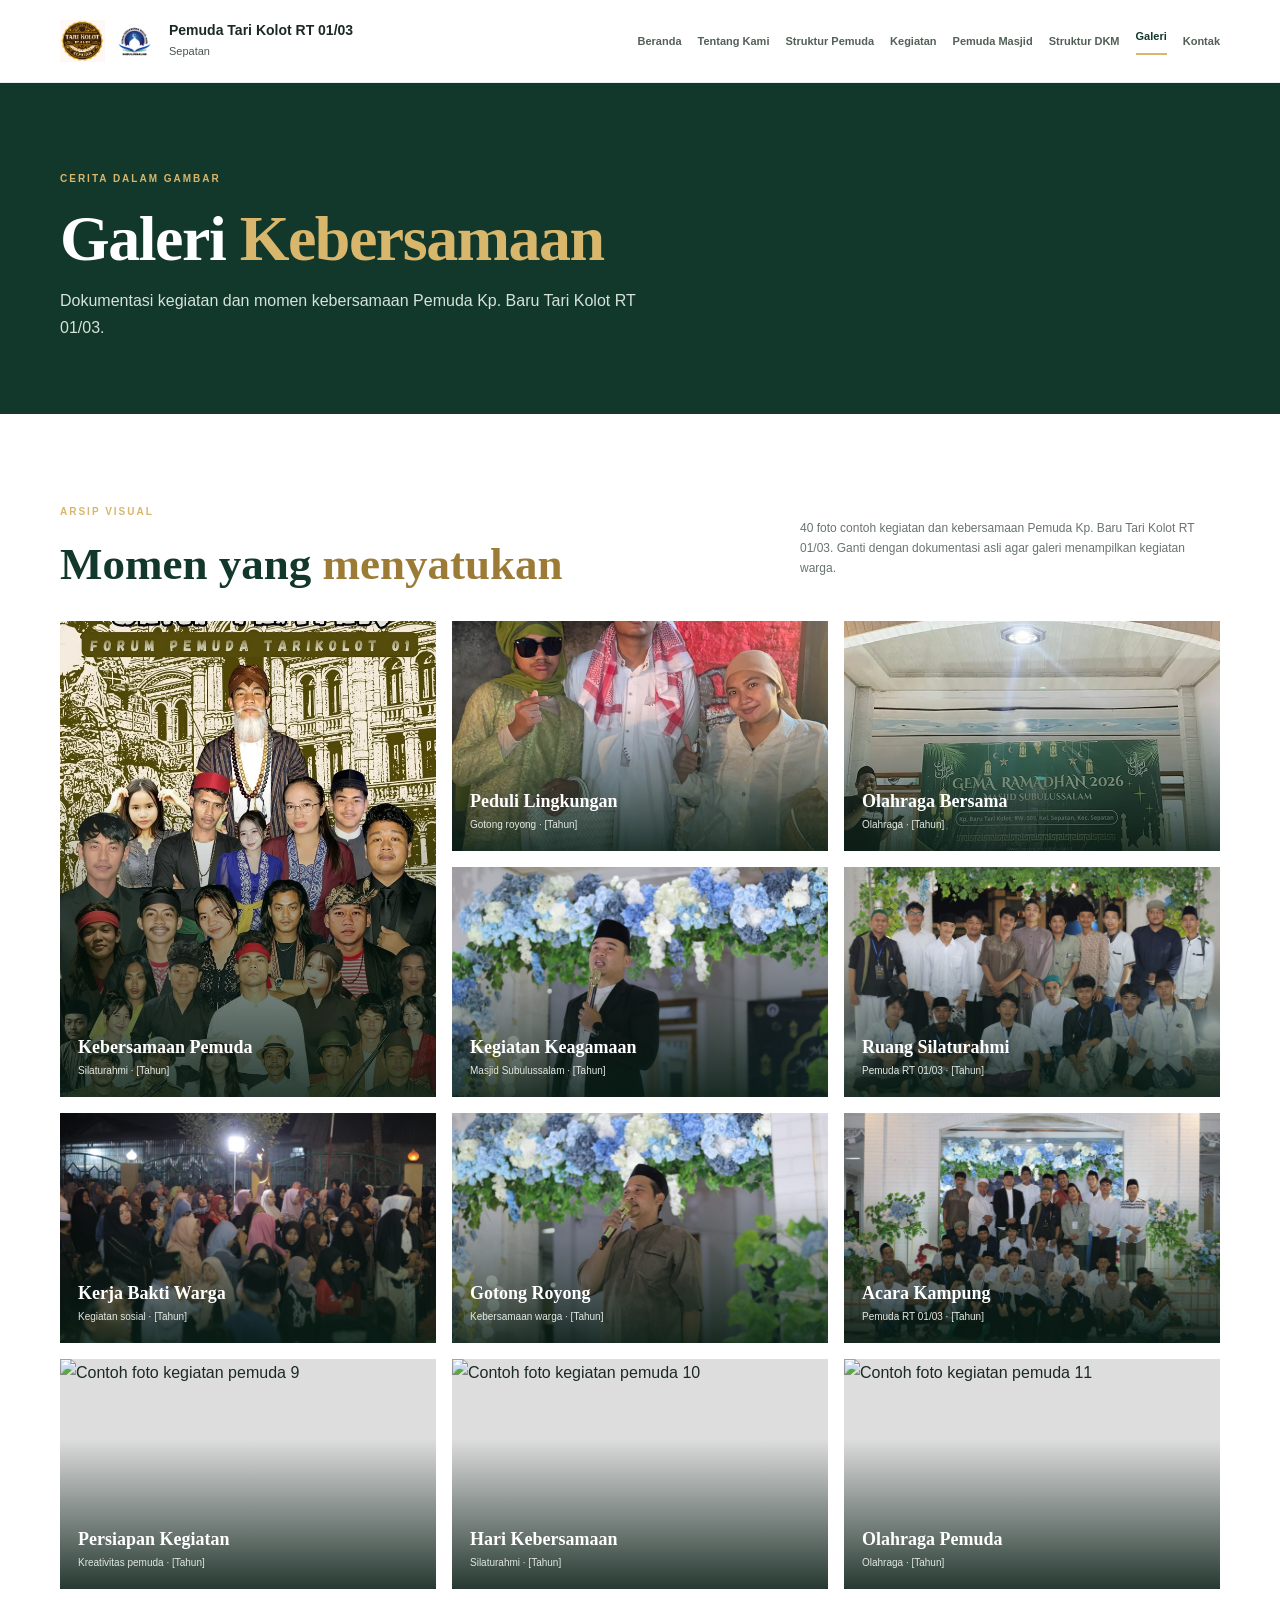
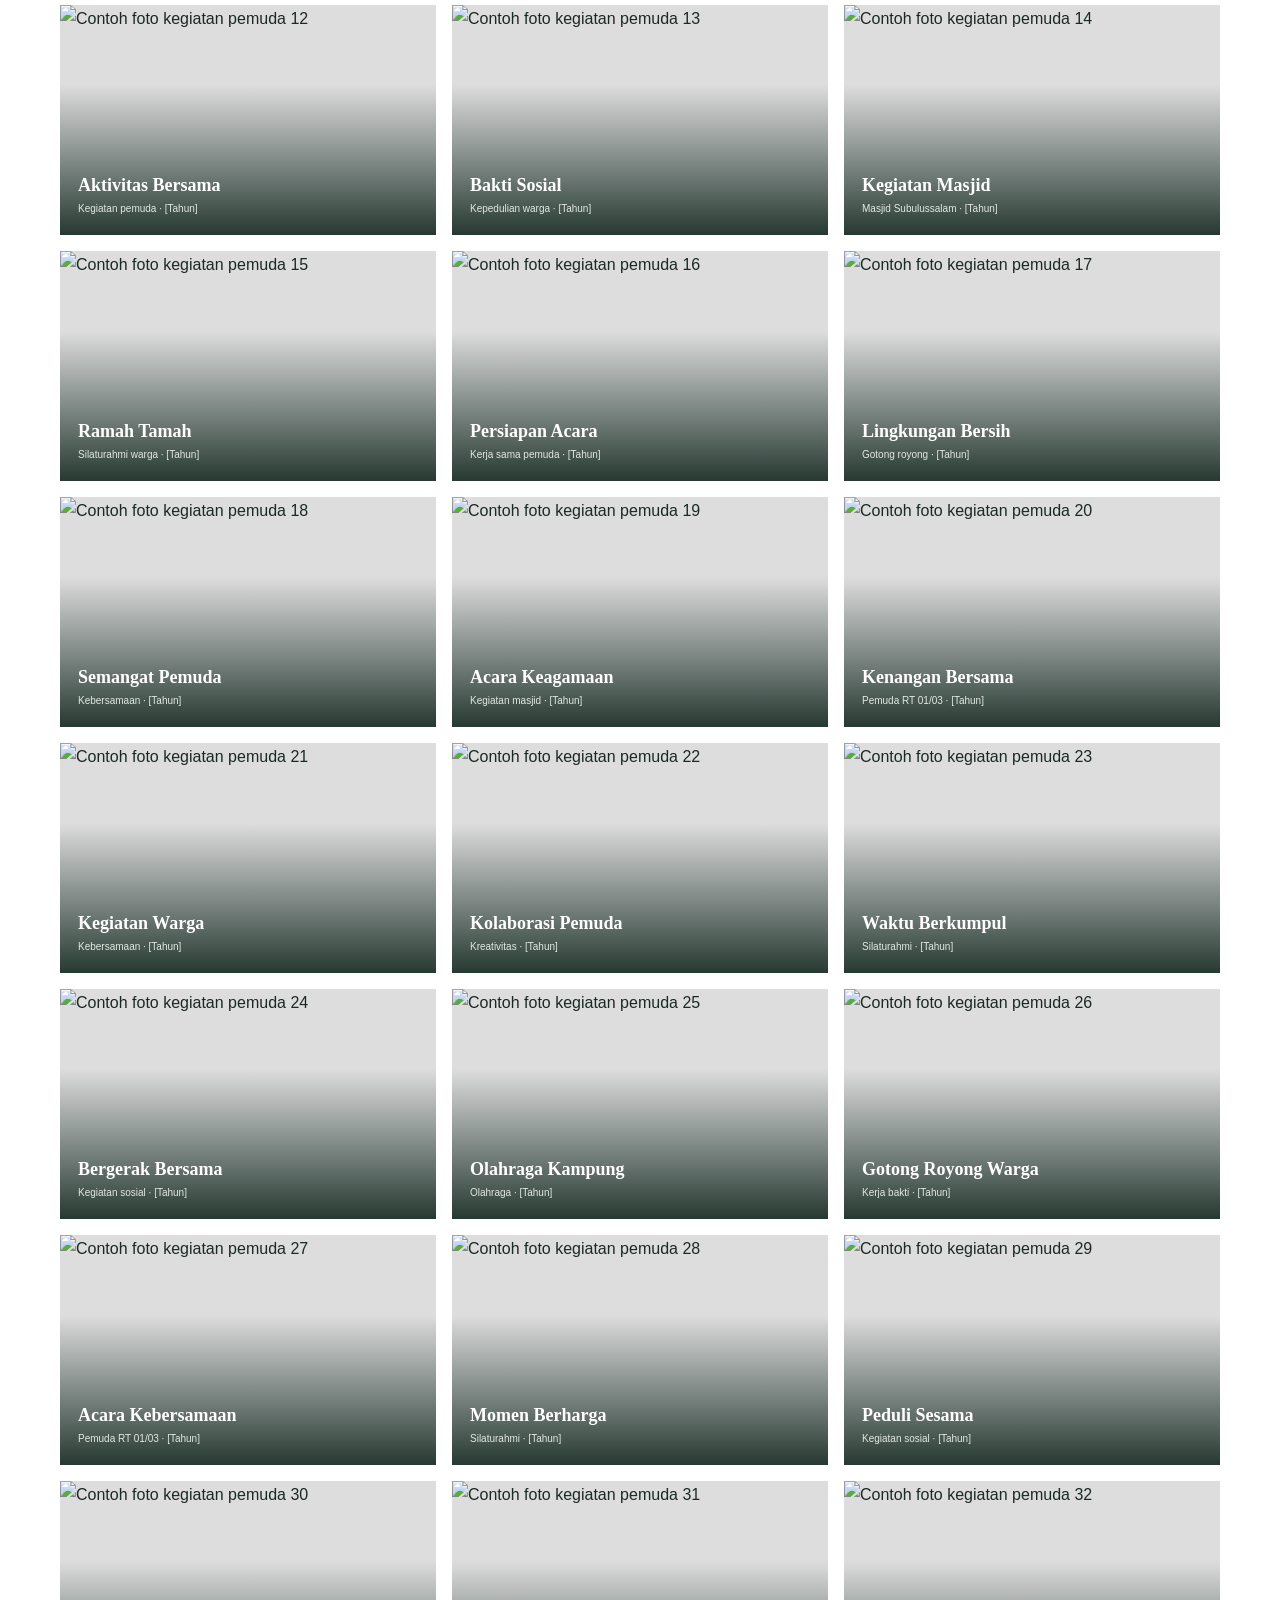
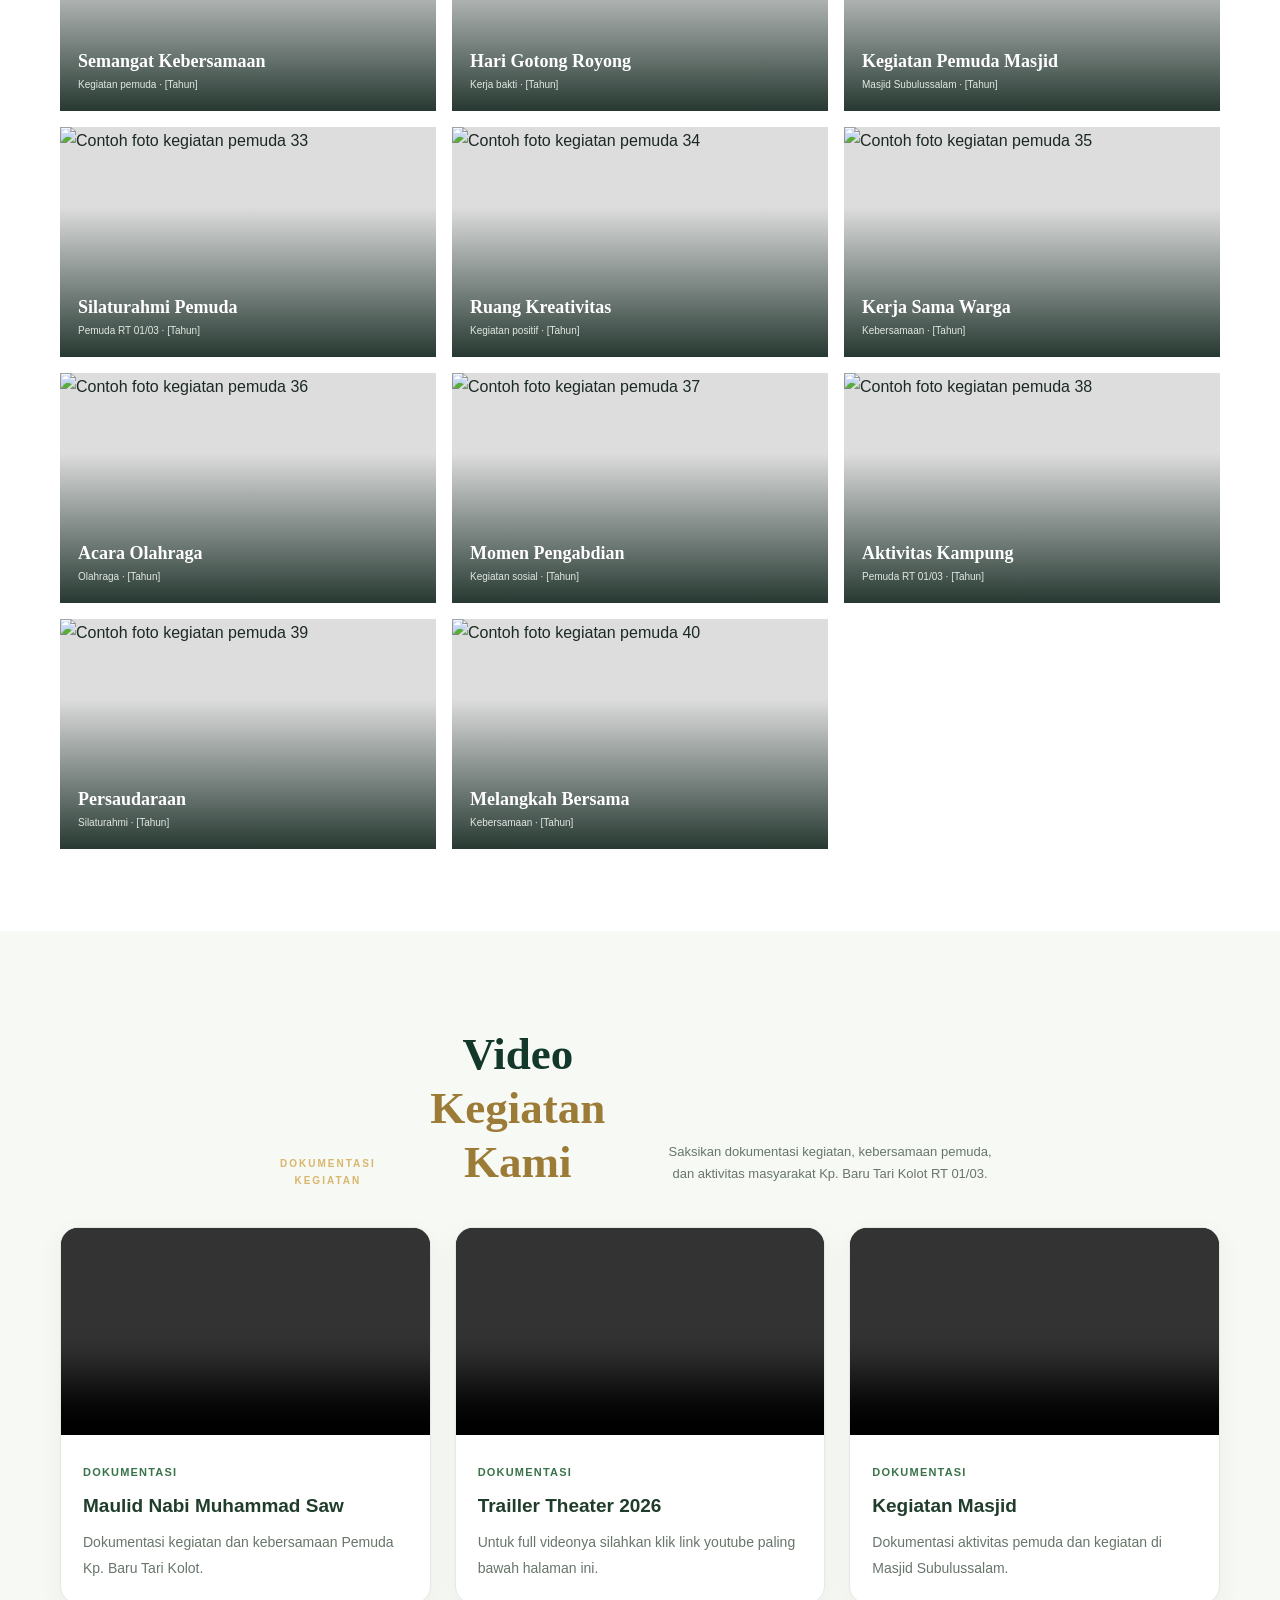
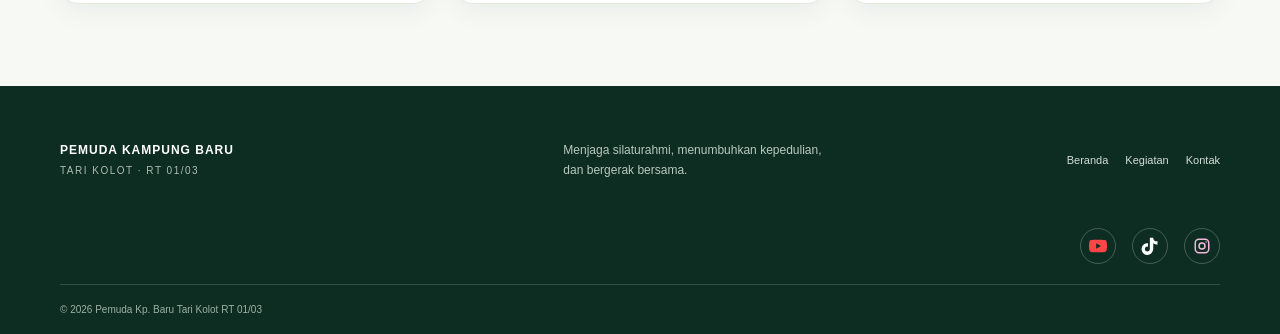
==== galeri.html @ 48e18ba2 "first commit" ====
<!DOCTYPE html>
<html lang="id">
<head>
  <meta charset="UTF-8">
  <meta name="viewport" content="width=device-width, initial-scale=1.0">
  <title>Galeri | Pemuda Kp. Baru Tari Kolot</title>
  <link rel="stylesheet" href="style.css">
  <script src="script.js" defer></script>
</head>
<body>
<header class="site-header"><div class="container nav-wrap">
  

<a href="index.html" class="logo">
    <div class="logo-images">
        <img src="images/logo-pemuda.png"
             alt="Logo Pemuda">

        <img src="images/logo-dkm.png"
             alt="Logo DKM Masjid Subulussalam">
    </div>

    <span class="logo-text">
        <strong>Pemuda Tari Kolot RT 01/03</strong>
        <small>Sepatan</small>
    </span>
</a>


  <button class="menu-toggle" aria-label="Buka menu">☰</button>
  <nav class="main-nav">
    <a href="index.html">Beranda</a><a href="tentang.html">Tentang Kami</a>
    <a href="struktur-pemuda.html">Struktur Pemuda</a><a href="kegiatan.html">Kegiatan</a>
    <a href="pemuda-masjid.html">Pemuda Masjid</a><a href="struktur-dkm.html">Struktur DKM</a>
    <a class="active" href="galeri.html">Galeri</a><a href="kontak.html">Kontak</a>
  </nav>
</div></header>

<main>
  <section class="page-hero"><div class="container">
    <span class="eyebrow">CERITA DALAM GAMBAR</span>
    <h1>Galeri <em>Kebersamaan</em></h1>
    <p>Dokumentasi kegiatan dan momen kebersamaan Pemuda Kp. Baru Tari Kolot RT 01/03.</p>
  </div></section>

  <section class="section">
    <div class="container gallery-intro">
      <div><span class="section-tag">ARSIP VISUAL</span><h2>Momen yang <em>menyatukan</em></h2></div>
      <p>40 foto contoh kegiatan dan kebersamaan Pemuda Kp. Baru Tari Kolot RT 01/03. Ganti dengan dokumentasi asli agar galeri menampilkan kegiatan warga.</p>
    </div>

    <div class="container gallery-grid">
      <figure class="gallery-item tall"><img src="images/kegiatan1.jpeg" alt="Contoh foto kebersamaan pemuda 1" loading="lazy"><figcaption><b>Kebersamaan Pemuda</b><span>Silaturahmi · [Tahun]</span></figcaption></figure>
      <figure class="gallery-item"><img src="images/kegiatan2.jpeg" alt="Contoh foto kegiatan pemuda 2" loading="lazy"><figcaption><b>Peduli Lingkungan</b><span>Gotong royong · [Tahun]</span></figcaption></figure>
      <figure class="gallery-item"><img src="images/kegiatan3.jpeg" alt="Contoh foto kegiatan pemuda 3" loading="lazy"><figcaption><b>Olahraga Bersama</b><span>Olahraga · [Tahun]</span></figcaption></figure>
      <figure class="gallery-item"><img src="images/kegiatan4.jpeg" alt="Contoh foto kegiatan pemuda 4" loading="lazy"><figcaption><b>Kegiatan Keagamaan</b><span>Masjid Subulussalam · [Tahun]</span></figcaption></figure>
      <figure class="gallery-item"><img src="images/kegiatan5.jpeg" alt="Contoh foto kegiatan pemuda 5" loading="lazy"><figcaption><b>Ruang Silaturahmi</b><span>Pemuda RT 01/03 · [Tahun]</span></figcaption></figure>
      <figure class="gallery-item"><img src="images/kegiatan6.jpeg" alt="Contoh foto kegiatan pemuda 6" loading="lazy"><figcaption><b>Kerja Bakti Warga</b><span>Kegiatan sosial · [Tahun]</span></figcaption></figure>
      <figure class="gallery-item"><img src="images/kegiatan7.jpeg" alt="Contoh foto kegiatan pemuda 7" loading="lazy"><figcaption><b>Gotong Royong</b><span>Kebersamaan warga · [Tahun]</span></figcaption></figure>
      <figure class="gallery-item"><img src="images/kegiatan8.jpeg" alt="Contoh foto kegiatan pemuda 8" loading="lazy"><figcaption><b>Acara Kampung</b><span>Pemuda RT 01/03 · [Tahun]</span></figcaption></figure>
      <figure class="gallery-item"><img src="images/kegiatan9.jpeg" alt="Contoh foto kegiatan pemuda 9" loading="lazy"><figcaption><b>Persiapan Kegiatan</b><span>Kreativitas pemuda · [Tahun]</span></figcaption></figure>
      <figure class="gallery-item"><img src="images/kegiatan10.jpeg" alt="Contoh foto kegiatan pemuda 10" loading="lazy"><figcaption><b>Hari Kebersamaan</b><span>Silaturahmi · [Tahun]</span></figcaption></figure>
      <figure class="gallery-item"><img src="images/kegiatan11.jpeg" alt="Contoh foto kegiatan pemuda 11" loading="lazy"><figcaption><b>Olahraga Pemuda</b><span>Olahraga · [Tahun]</span></figcaption></figure>
      <figure class="gallery-item"><img src="images/kegiatan12.jpeg" alt="Contoh foto kegiatan pemuda 12" loading="lazy"><figcaption><b>Aktivitas Bersama</b><span>Kegiatan pemuda · [Tahun]</span></figcaption></figure>
      <figure class="gallery-item"><img src="images/kegiatan13.jpeg" alt="Contoh foto kegiatan pemuda 13" loading="lazy"><figcaption><b>Bakti Sosial</b><span>Kepedulian warga · [Tahun]</span></figcaption></figure>
      <figure class="gallery-item"><img src="images/kegiatan14.jpeg" alt="Contoh foto kegiatan pemuda 14" loading="lazy"><figcaption><b>Kegiatan Masjid</b><span>Masjid Subulussalam · [Tahun]</span></figcaption></figure>
      <figure class="gallery-item"><img src="images/kegiatan15.jpeg" alt="Contoh foto kegiatan pemuda 15" loading="lazy"><figcaption><b>Ramah Tamah</b><span>Silaturahmi warga · [Tahun]</span></figcaption></figure>
      <figure class="gallery-item"><img src="images/kegiatan16.jpeg" alt="Contoh foto kegiatan pemuda 16" loading="lazy"><figcaption><b>Persiapan Acara</b><span>Kerja sama pemuda · [Tahun]</span></figcaption></figure>
      <figure class="gallery-item"><img src="images/kegiatan17.jpeg" alt="Contoh foto kegiatan pemuda 17" loading="lazy"><figcaption><b>Lingkungan Bersih</b><span>Gotong royong · [Tahun]</span></figcaption></figure>
      <figure class="gallery-item"><img src="images/kegiatan18.jpeg" alt="Contoh foto kegiatan pemuda 18" loading="lazy"><figcaption><b>Semangat Pemuda</b><span>Kebersamaan · [Tahun]</span></figcaption></figure>
      <figure class="gallery-item"><img src="images/kegiatan19.jpeg" alt="Contoh foto kegiatan pemuda 19" loading="lazy"><figcaption><b>Acara Keagamaan</b><span>Kegiatan masjid · [Tahun]</span></figcaption></figure>
      <figure class="gallery-item"><img src="images/kegiatan20.jpeg" alt="Contoh foto kegiatan pemuda 20" loading="lazy"><figcaption><b>Kenangan Bersama</b><span>Pemuda RT 01/03 · [Tahun]</span></figcaption></figure>
      <figure class="gallery-item"><img src="images/kegiatan21.jpeg" alt="Contoh foto kegiatan pemuda 21" loading="lazy"><figcaption><b>Kegiatan Warga</b><span>Kebersamaan · [Tahun]</span></figcaption></figure>
      <figure class="gallery-item"><img src="images/kegiatan22.jpeg" alt="Contoh foto kegiatan pemuda 22" loading="lazy"><figcaption><b>Kolaborasi Pemuda</b><span>Kreativitas · [Tahun]</span></figcaption></figure>
      <figure class="gallery-item"><img src="images/kegiatan23.jpeg" alt="Contoh foto kegiatan pemuda 23" loading="lazy"><figcaption><b>Waktu Berkumpul</b><span>Silaturahmi · [Tahun]</span></figcaption></figure>
      <figure class="gallery-item"><img src="images/kegiatan24.jpeg" alt="Contoh foto kegiatan pemuda 24" loading="lazy"><figcaption><b>Bergerak Bersama</b><span>Kegiatan sosial · [Tahun]</span></figcaption></figure>
      <figure class="gallery-item"><img src="images/kegiatan25.jpeg" alt="Contoh foto kegiatan pemuda 25" loading="lazy"><figcaption><b>Olahraga Kampung</b><span>Olahraga · [Tahun]</span></figcaption></figure>
      <figure class="gallery-item"><img src="images/kegiatan26.jpeg" alt="Contoh foto kegiatan pemuda 26" loading="lazy"><figcaption><b>Gotong Royong Warga</b><span>Kerja bakti · [Tahun]</span></figcaption></figure>
      <figure class="gallery-item"><img src="images/kegiatan27.jpeg" alt="Contoh foto kegiatan pemuda 27" loading="lazy"><figcaption><b>Acara Kebersamaan</b><span>Pemuda RT 01/03 · [Tahun]</span></figcaption></figure>
      <figure class="gallery-item"><img src="images/kegiatan28.jpeg" alt="Contoh foto kegiatan pemuda 28" loading="lazy"><figcaption><b>Momen Berharga</b><span>Silaturahmi · [Tahun]</span></figcaption></figure>
      <figure class="gallery-item"><img src="images/kegiatan29.jpeg" alt="Contoh foto kegiatan pemuda 29" loading="lazy"><figcaption><b>Peduli Sesama</b><span>Kegiatan sosial · [Tahun]</span></figcaption></figure>
      <figure class="gallery-item"><img src="images/kegiatan30.jpeg" alt="Contoh foto kegiatan pemuda 30" loading="lazy"><figcaption><b>Semangat Kebersamaan</b><span>Kegiatan pemuda · [Tahun]</span></figcaption></figure>
      <figure class="gallery-item"><img src="images/kegiatan31.jpeg" alt="Contoh foto kegiatan pemuda 31" loading="lazy"><figcaption><b>Hari Gotong Royong</b><span>Kerja bakti · [Tahun]</span></figcaption></figure>
      <figure class="gallery-item"><img src="images/kegiatan32.jpeg" alt="Contoh foto kegiatan pemuda 32" loading="lazy"><figcaption><b>Kegiatan Pemuda Masjid</b><span>Masjid Subulussalam · [Tahun]</span></figcaption></figure>
      <figure class="gallery-item"><img src="images/kegiatan33.jpeg" alt="Contoh foto kegiatan pemuda 33" loading="lazy"><figcaption><b>Silaturahmi Pemuda</b><span>Pemuda RT 01/03 · [Tahun]</span></figcaption></figure>
      <figure class="gallery-item"><img src="images/kegiatan34.jpeg" alt="Contoh foto kegiatan pemuda 34" loading="lazy"><figcaption><b>Ruang Kreativitas</b><span>Kegiatan positif · [Tahun]</span></figcaption></figure>
      <figure class="gallery-item"><img src="images/kegiatan35.jpeg" alt="Contoh foto kegiatan pemuda 35" loading="lazy"><figcaption><b>Kerja Sama Warga</b><span>Kebersamaan · [Tahun]</span></figcaption></figure>
      <figure class="gallery-item"><img src="images/kegiatan36.jpeg" alt="Contoh foto kegiatan pemuda 36" loading="lazy"><figcaption><b>Acara Olahraga</b><span>Olahraga · [Tahun]</span></figcaption></figure>
      <figure class="gallery-item"><img src="images/kegiatan37.jpeg" alt="Contoh foto kegiatan pemuda 37" loading="lazy"><figcaption><b>Momen Pengabdian</b><span>Kegiatan sosial · [Tahun]</span></figcaption></figure>
      <figure class="gallery-item"><img src="images/kegiatan38.jpeg" alt="Contoh foto kegiatan pemuda 38" loading="lazy"><figcaption><b>Aktivitas Kampung</b><span>Pemuda RT 01/03 · [Tahun]</span></figcaption></figure>
      <figure class="gallery-item"><img src="images/kegiatan39.jpeg" alt="Contoh foto kegiatan pemuda 39" loading="lazy"><figcaption><b>Persaudaraan</b><span>Silaturahmi · [Tahun]</span></figcaption></figure>
      <figure class="gallery-item"><img src="images/kegiatan40.jpeg" alt="Contoh foto kegiatan pemuda 40" loading="lazy"><figcaption><b>Melangkah Bersama</b><span>Kebersamaan · [Tahun]</span></figcaption></figure>
      
    </div>
  </section>
  
<!-- GALERI VIDEO -->
<section class="section video-gallery">
  <div class="container">

    <div class="section-heading">
      <span class="eyebrow">DOKUMENTASI KEGIATAN</span>
      <h2>Video <em>Kegiatan Kami</em></h2>
      <p>
        Saksikan dokumentasi kegiatan, kebersamaan pemuda,
        dan aktivitas masyarakat Kp. Baru Tari Kolot RT 01/03.
      </p>
    </div>

    <div class="video-grid">

      <!-- VIDEO 1 -->
      <article class="video-card">
        <div class="video-frame">
          <video controls preload="metadata" playsinline>
            <source src="videos/kegiatan-1.mp4" type="video/mp4">
            Browser kamu tidak mendukung pemutaran video.
          </video>
        </div>
        <div class="video-info">
          <span class="video-label">DOKUMENTASI</span>
          <h3>Maulid Nabi Muhammad Saw</h3>
          <p>
            Dokumentasi kegiatan dan kebersamaan
            Pemuda Kp. Baru Tari Kolot.
          </p>
        </div>
      </article>

      <!-- VIDEO 2 -->
      <article class="video-card">
        <div class="video-frame">
          <video controls preload="metadata" playsinline>
            <source src="videos/kegiatan-2.mp4" type="video/mp4">
            Browser kamu tidak mendukung pemutaran video.
          </video>
        </div>
        <div class="video-info">
          <span class="video-label">DOKUMENTASI</span>
          <h3>Trailler Theater 2026</h3>
          <p>
           Untuk full videonya silahkan klik link youtube paling bawah halaman ini.
          </p>
        </div>
      </article>

      <!-- VIDEO 3 -->
      <article class="video-card">
        <div class="video-frame">
          <video controls preload="metadata" playsinline>
            <source src="videos/kegiatan-3.mp4" type="video/mp4">
            Browser kamu tidak mendukung pemutaran video.
          </video>
        </div>
        <div class="video-info">
          <span class="video-label">DOKUMENTASI</span>
          <h3>Kegiatan Masjid</h3>
          <p>
            Dokumentasi aktivitas pemuda dan kegiatan
            di Masjid Subulussalam.
          </p>
        </div>
      </article>

    </div>
  </div>
</section>

</main>

<footer class="site-footer"><div class="container footer-main">
  <div class="footer-brand"><b>PEMUDA KAMPUNG BARU</b><small>TARI KOLOT · RT 01/03</small></div>
  <p>Menjaga silaturahmi, menumbuhkan kepedulian, dan bergerak bersama.</p>
  <div class="footer-links"><a href="index.html">Beranda</a><a href="kegiatan.html">Kegiatan</a><a href="kontak.html">Kontak</a></div>
</div><nav class="container footer-social" aria-label="Media sosial">
  <a href="https://www.youtube.com/watch?v=2nIrlugtnVo" aria-label="YouTube" title="YouTube" target="_blank" rel="noopener noreferrer"><svg class="social-icon youtube-icon" viewBox="0 0 24 24" aria-hidden="true"><path d="M23.5 6.2a3 3 0 0 0-2.1-2.1C19.6 3.6 12 3.6 12 3.6s-7.6 0-9.4.5A3 3 0 0 0 .5 6.2 31 31 0 0 0 0 12a31 31 0 0 0 .5 5.8 3 3 0 0 0 2.1 2.1c1.8.5 9.4.5 9.4.5s7.6 0 9.4-.5a3 3 0 0 0 2.1-2.1A31 31 0 0 0 24 12a31 31 0 0 0-.5-5.8ZM9.6 15.6V8.4l6.3 3.6-6.3 3.6Z"/></svg></a>
  <a href="https://www.tiktok.com/@forumpemudatarikolot01?_r=1&amp;_t=ZS-9AVl7coIhM2" aria-label="TikTok" title="TikTok" target="_blank" rel="noopener noreferrer"><svg class="social-icon tiktok-icon" viewBox="0 0 24 24" aria-hidden="true"><path d="M19.6 6.2a5.4 5.4 0 0 1-3.3-4.6V1h-4.5v15.1a3.3 3.3 0 1 1-2.4-3.2V8.3a7.8 7.8 0 1 0 6.9 7.8V8.4a9.8 9.8 0 0 0 5.7 1.8V5.7c-.9 0-1.7-.2-2.4-.5Z"/></svg></a>
  <a href="https://www.instagram.com/forpetalot01?vrfl=MXNyYzRoOGN5czc0dw==" aria-label="Instagram" title="Instagram" target="_blank" rel="noopener noreferrer"><svg class="social-icon instagram-icon" viewBox="0 0 24 24" aria-hidden="true"><rect x="3" y="3" width="18" height="18" rx="5"/><circle cx="12" cy="12" r="4"/><circle class="instagram-dot" cx="17.5" cy="6.5" r="1"/></svg></a>
</nav><div class="container footer-bottom"><span>© <span data-year></span> Pemuda Kp. Baru Tari Kolot RT 01/03</span></div></footer>
</body>
</html>
---- style.css ----
/* ========================================
   WEBSITE PEMUDA KP. BARU TARI KOLOT
   Warna utama: Hijau tua dan emas
======================================== */

:root {
  --green: #12372b;
  --green-light: #1d4c3b;
  --gold: #d8b66b;
  --cream: #f7f5ef;
  --ink: #1b2923;
  --muted: #68746d;
  --line: #e3e7e1;
  --white: #ffffff;
  --serif: "Playfair Display", Georgia, serif;
  --sans: "DM Sans", Arial, sans-serif;
}

@import url('https://fonts.googleapis.com/css2?family=DM+Sans:wght@400;500;600;700&family=Playfair+Display:wght@600;700&display=swap');

* {
  box-sizing: border-box;
}

html {
  scroll-behavior: smooth;
}

body {
  margin: 0;
  font-family: var(--sans);
  color: var(--ink);
  line-height: 1.7;
  background: var(--white);
}

a {
  color: inherit;
  text-decoration: none;
}

img {
  display: block;
  max-width: 100%;
}

.container {
  width: min(1160px, calc(100% - 44px));
  margin-inline: auto;
}

/* NAVIGASI */

.site-header {
  position: sticky;
  top: 0;
  z-index: 20;
  background: rgba(255,255,255,.97);
  border-bottom: 1px solid rgba(18,55,43,.09);
  backdrop-filter: blur(12px);
}

.nav-wrap {
  min-height: 82px;
  display: flex;
  align-items: center;
  justify-content: space-between;
  gap: 24px;
}

.brand {
  display: flex;
  align-items: center;
  gap: 11px;
  flex-shrink: 0;
}

.brand-mark {
  display: grid;
  place-items: center;
  width: 43px;
  height: 43px;
  border-radius: 13px;
  background: var(--green);
  color: var(--gold);
  font-size: 25px;
}

.brand b,
.brand small,
.footer-brand b,
.footer-brand small {
  display: block;
  line-height: 1.4;
}

.brand b {
  font-size: 12px;
  letter-spacing: 1px;
  color: var(--green);
}

.brand small {
  font-size: 10px;
  letter-spacing: 1.5px;
  color: #78847c;
  margin-top: 4px;
}

.main-nav {
  display: flex;
  align-items: center;
  gap: 16px;
}

.main-nav a {
  font-size: 11px;
  font-weight: 700;
  color: #526057;
  white-space: nowrap;
  transition: .2s;
}

.main-nav a:hover,
.main-nav a.active {
  color: var(--green);
}

.main-nav a.active {
  border-bottom: 2px solid var(--gold);
  padding-bottom: 7px;
}

.menu-toggle {
  display: none;
  border: 0;
  background: var(--green);
  color: white;
  border-radius: 8px;
  padding: 9px 12px;
  font-size: 20px;
  cursor: pointer;
}

/* BERANDA */

.hero {
  min-height: 610px;
  position: relative;
  display: flex;
  align-items: center;
  color: white;
  background:
    url("https://images.unsplash.com/photo-1511632765486-a01980e01a18?auto=format&fit=crop&w=2000&q=90")
    center 42% / cover no-repeat,
    var(--green);
}

.hero-overlay {
  position: absolute;
  inset: 0;
  background: linear-gradient(
    90deg,
    rgba(9,34,25,.93),
    rgba(13,44,32,.76) 58%,
    rgba(11,37,27,.30)
  );
}

.hero-content {
  position: relative;
  padding-top: 55px;
  padding-bottom: 55px;
}

.eyebrow,
.section-tag {
  display: inline-block;
  font-size: 10px;
  font-weight: 700;
  letter-spacing: 2px;
  color: var(--gold);
}

.hero h1,
.page-hero h1 {
  font: 700 clamp(44px, 6.4vw, 78px)/1.08 var(--serif);
  letter-spacing: -1.5px;
  margin: 20px 0;
}

.hero h1 em,
.page-hero h1 em {
  color: var(--gold);
  font-style: normal;
}

.hero p {
  max-width: 560px;
  color: #e2e9e4;
  font-size: 16px;
}

.hero-actions {
  display: flex;
  gap: 12px;
  flex-wrap: wrap;
  margin-top: 30px;
}

.btn {
  display: inline-flex;
  align-items: center;
  justify-content: center;
  gap: 12px;
  padding: 13px 19px;
  border-radius: 5px;
  font: 700 12px var(--sans);
  border: 1px solid transparent;
  cursor: pointer;
  transition: .2s;
}

.btn:hover {
  transform: translateY(-2px);
}

.btn-gold {
  background: var(--gold);
  color: #172e24;
}

.btn-outline {
  border-color: rgba(255,255,255,.6);
  color: white;
}

.btn-dark {
  background: var(--green);
  color: white;
}

.hero-note {
  margin-top: 48px;
  font-size: 10px;
  letter-spacing: 2px;
  color: #d6e0d9;
}

/* BAGIAN UMUM */

.section {
  padding: 82px 0;
}

.two-col {
  display: grid;
  grid-template-columns: 1fr 1.1fr;
  gap: 75px;
  align-items: start;
}

.section h2,
.callout h2 {
  font: 700 clamp(30px, 4vw, 45px)/1.2 var(--serif);
  color: var(--green);
  margin: 14px 0 20px;
}

.section h2 em,
.callout h2 em {
  color: #9c7b37;
  font-style: normal;
}

.section p,
.two-col p {
  color: var(--muted);
}

.soft-section {
  background: var(--cream);
}

.section-heading {
  display: flex;
  justify-content: space-between;
  align-items: end;
  gap: 25px;
  margin-bottom: 32px;
}

.section-heading h2 {
  margin-bottom: 0;
}

.section-heading > p {
  max-width: 340px;
  font-size: 13px;
  margin: 0 0 4px;
}

.text-link {
  display: inline-block;
  margin-top: 9px;
  font-size: 12px;
  font-weight: 700;
  color: var(--green);
  border-bottom: 1px solid var(--gold);
  padding-bottom: 7px;
}

/* KARTU FITUR */

.feature-grid {
  display: grid;
  grid-template-columns: repeat(3, 1fr);
  gap: 18px;
}

.feature-card {
  position: relative;
  padding: 28px 26px 32px;
  background: white;
  border: 1px solid #e9e8df;
  min-height: 220px;
  transition: .25s;
}

.feature-card:hover {
  transform: translateY(-5px);
  box-shadow: 0 15px 35px #183d2c12;
  border-color: #d6c18d;
}

.feature-icon {
  display: grid;
  place-items: center;
  width: 46px;
  height: 46px;
  background: #edf1e9;
  color: var(--green);
  font-size: 25px;
  border-radius: 50%;
  margin-bottom: 22px;
}

.feature-card h3,
.activity-card h3 {
  font: 700 20px var(--serif);
  color: var(--green);
  margin: 0 0 9px;
}

.feature-card p,
.activity-card p {
  font-size: 13px;
  color: var(--muted);
  margin: 0;
}

.card-arrow {
  position: absolute;
  right: 24px;
  top: 25px;
  color: #ad8b44;
}

/* KUTIPAN */

.quote-band {
  background: var(--green);
  color: white;
  padding: 65px 0;
}

.quote-inner {
  max-width: 850px;
  text-align: center;
}

.quote-mark {
  font: 70px var(--serif);
  color: var(--gold);
  line-height: .8;
}

.quote-inner blockquote {
  font: 600 clamp(23px, 3.2vw, 34px)/1.4 var(--serif);
  margin: 15px 0 22px;
}

.quote-caption {
  font-size: 9px;
  letter-spacing: 2px;
  color: #d8c38c;
}

/* TAUTAN CEPAT */

.quick-links {
  display: grid;
  grid-template-columns: repeat(3, 1fr);
  gap: 12px;
}

.quick-links a {
  display: flex;
  align-items: center;
  gap: 14px;
  border-top: 1px solid var(--line);
  padding: 20px 0;
}

.quick-links span {
  font-size: 11px;
  color: #a78a4b;
}

.quick-links b {
  font-size: 13px;
  flex: 1;
}

.quick-links i {
  font-style: normal;
  color: var(--green);
}

/* FOOTER */

.site-footer {
  background: #0d2c22;
  color: white;
  padding-top: 42px;
}

.footer-main {
  display: grid;
  grid-template-columns: 1fr 1fr auto;
  gap: 30px;
  align-items: center;
  padding-bottom: 35px;
}

.footer-brand b {
  color: white;
  font-size: 12px;
  letter-spacing: 1px;
}

.footer-brand small {
  color: #aebdb4;
  font-size: 10px;
  letter-spacing: 1.5px;
  margin-top: 5px;
}

.footer-main > p {
  font-size: 12px;
  color: #bac9bf;
  max-width: 280px;
}

.footer-links {
  display: flex;
  gap: 17px;
}

.footer-links a {
  font-size: 11px;
  color: #d4ded7;
}

.footer-social {
  display: flex;
  justify-content: flex-end;
  align-items: center;
  gap: 16px;
  padding-bottom: 20px;
}

.footer-social a {
  display: inline-flex;
  width: 36px;
  height: 36px;
  align-items: center;
  justify-content: center;
  border: 1px solid rgba(212, 222, 215, 0.28);
  border-radius: 50%;
  transition: background-color 0.2s ease, transform 0.2s ease;
}

.footer-social a:hover {
  background: rgba(255, 255, 255, 0.1);
  transform: translateY(-2px);
}

.social-icon {
  width: 18px;
  height: 18px;
  fill: currentColor;
}

.youtube-icon {
  color: #ff4545;
}

.tiktok-icon {
  color: #ffffff;
}

.instagram-icon {
  fill: none;
  stroke: #f2b6dc;
  stroke-width: 2;
}

.instagram-icon .instagram-dot {
  fill: #f2b6dc;
  stroke: none;
}

.footer-bottom {
  border-top: 1px solid #315043;
  display: flex;
  justify-content: space-between;
  gap: 15px;
  padding: 16px 0;
  color: #9fb1a5;
  font-size: 10px;
}

/* HEADER HALAMAN DALAM */

.page-hero {
  padding: 80px 0 72px;
  background: var(--green);
  color: white;
  position: relative;
  overflow: hidden;
}

.page-hero h1 {
  font-size: clamp(42px, 5vw, 65px);
  margin: 14px 0;
}

.page-hero p {
  max-width: 610px;
  color: #d6e3da;
  margin: 0;
}

.mosque-hero {
  background: linear-gradient(115deg, #103328, #24513d);
}

/* VISI MISI */

.values-grid {
  display: grid;
  grid-template-columns: repeat(3, 1fr);
  gap: 18px;
}

.value-card {
  background: white;
  padding: 28px;
  border: 1px solid #e8e7df;
}

.value-number {
  font-size: 11px;
  color: #a78a4b;
  letter-spacing: 2px;
}

.value-card h3 {
  font: 700 24px var(--serif);
  color: var(--green);
  margin: 13px 0;
}

.value-card p,
.value-card li {
  font-size: 13px;
  color: var(--muted);
}

.value-card ul {
  padding-left: 18px;
}

.value-card li {
  margin-bottom: 8px;
}

.program-list {
  border-top: 1px solid var(--line);
}

.program-list > div {
  display: grid;
  grid-template-columns: 55px 1fr 1fr;
  gap: 20px;
  align-items: center;
  padding: 20px 0;
  border-bottom: 1px solid var(--line);
}

.program-list span {
  color: #a78a4b;
  font-size: 12px;
}

.program-list b {
  font: 700 17px var(--serif);
  color: var(--green);
}

.program-list p {
  font-size: 12px;
  margin: 0;
}

/* STRUKTUR ORGANISASI */

.notice {
  padding: 15px 18px;
  background: #f8f3e5;
  border-left: 3px solid var(--gold);
  font-size: 12px;
  color: #62563b;
  margin-bottom: 34px;
}

.org-chart {
  max-width: 950px;
  margin: auto;
  text-align: center;
}

.person-card {
  background: white;
  border: 1px solid var(--line);
  padding: 25px 18px;
  text-align: center;
}

.person-card.principal {
  max-width: 420px;
  margin: auto;
  background: var(--cream);
}

.person-card.chair {
  max-width: 480px;
  margin: auto;
  background: var(--green);
  color: white;
  border-color: var(--green);
}

.person-card small {
  display: block;
  font-size: 9px;
  letter-spacing: 1.2px;
  font-weight: 700;
  color: #9b7d3e;
}

.person-card h3 {
  font: 700 19px var(--serif);
  margin: 8px 0;
  color: var(--green);
}

.person-card.chair h3 {
  color: white;
}

.person-card p {
  font-size: 11px;
  color: var(--muted);
  margin: 5px 0 0;
}

.person-card.chair p {
  color: #d6e3da;
}

.person-icon {
  display: block;
  font-size: 24px;
  color: #ad8b44;
  margin-bottom: 8px;
}

.chart-connector {
  height: 28px;
  width: 1px;
  background: #c9b780;
  margin: auto;
}

.people-grid {
  display: grid;
  grid-template-columns: repeat(3, 1fr);
  gap: 15px;
}

.subheading {
  font: 700 28px var(--serif);
  color: var(--green);
  margin: 55px 0 22px;
  text-align: center;
}

/* KEGIATAN */

.activity-grid {
  display: grid;
  grid-template-columns: repeat(2, 1fr);
  gap: 22px;
}

.activity-card {
  border: 1px solid var(--line);
  background: white;
  overflow: hidden;
}

.activity-card img {
  width: 100%;
  height: 245px;
  object-fit: cover;
}

.activity-body {
  padding: 24px;
}

.pill {
  display: inline-block;
  background: #edf1e9;
  color: var(--green);
  font-size: 9px;
  letter-spacing: 1px;
  font-weight: 700;
  padding: 5px 9px;
  margin-bottom: 12px;
}

.activity-card h3 {
  font-size: 22px;
}

.activity-card small {
  display: block;
  margin-top: 17px;
  color: #9a7b3c;
  font-size: 10px;
}

.callout {
  background: #f1f2e9;
  padding: 36px;
  display: flex;
  align-items: center;
  justify-content: space-between;
  gap: 30px;
}

.callout h2 {
  font-size: 34px;
  margin: 12px 0;
}

.callout p {
  max-width: 600px;
  font-size: 13px;
  margin: 0;
}

/* GALERI */

.gallery-intro {
  display: flex;
  align-items: end;
  justify-content: space-between;
  gap: 30px;
  margin-bottom: 30px;
}

.gallery-intro h2 {
  margin-bottom: 0;
}

.gallery-intro > p {
  max-width: 420px;
  font-size: 12px;
}

.gallery-grid {
  display: grid;
  grid-template-columns: repeat(3, 1fr);
  grid-auto-rows: 230px;
  gap: 16px;
}

.gallery-item {
  position: relative;
  overflow: hidden;
  margin: 0;
  background: #ddd;
}

.gallery-item.tall {
  grid-row: span 2;
}

.gallery-item img {
  width: 100%;
  height: 100%;
  object-fit: cover;
  transition: transform .5s;
}

.gallery-item:hover img {
  transform: scale(1.05);
}

.gallery-item::after {
  content: "";
  position: absolute;
  inset: 35% 0 0;
  background: linear-gradient(transparent, rgba(6,28,19,.85));
}

.gallery-item figcaption {
  position: absolute;
  z-index: 1;
  bottom: 18px;
  left: 18px;
  right: 18px;
  color: white;
}

.gallery-item figcaption b,
.gallery-item figcaption span {
  display: block;
}

.gallery-item figcaption b {
  font: 700 18px var(--serif);
}

.gallery-item figcaption span {
  font-size: 10px;
  color: #e2e8e3;
  margin-top: 4px;
}

/* KONTAK */

.contact-grid {
  display: grid;
  grid-template-columns: 1fr 1fr;
  gap: 60px;
}

.contact-grid h2 {
  margin-bottom: 12px;
}

.muted {
  color: var(--muted);
  font-size: 13px;
}

.contact-detail {
  display: flex;
  gap: 15px;
  margin-top: 26px;
}

.detail-icon {
  display: grid;
  place-items: center;
  flex-shrink: 0;
  width: 42px;
  height: 42px;
  border-radius: 50%;
  background: #edf1e9;
  color: var(--green);
  font-size: 21px;
}

.contact-detail small {
  display: block;
  font-size: 9px;
  letter-spacing: 1.5px;
  color: #9b7d3e;
  font-weight: 700;
}

.contact-detail b {
  display: block;
  font-size: 13px;
  color: var(--green);
  margin-top: 4px;
}

.contact-detail p {
  font-size: 12px;
  margin: 3px 0;
}

.contact-form {
  padding: 30px;
  background: var(--cream);
  border: 1px solid #ece9df;
}

.contact-form h3 {
  font: 700 27px var(--serif);
  color: var(--green);
  margin: 0 0 5px;
}

.contact-form label {
  display: block;
  font-size: 11px;
  font-weight: 700;
  margin: 17px 0 7px;
}

.contact-form input,
.contact-form textarea {
  width: 100%;
  padding: 12px 13px;
  border: 1px solid #dfe3dc;
  background: white;
  font: 13px var(--sans);
  border-radius: 3px;
  outline: none;
}

.contact-form input:focus,
.contact-form textarea:focus {
  border-color: #7d9b88;
}

.contact-form textarea {
  resize: vertical;
}

.contact-form .btn {
  margin-top: 18px;
}

.form-note {
  font-size: 11px;
  color: var(--green);
}

/* RESPONSIVE TABLET */

@media (max-width: 1100px) {
  .nav-wrap {
    gap: 14px;
  }

  .main-nav {
    gap: 9px;
  }

  .main-nav a {
    font-size: 9px;
  }

  .brand b {
    font-size: 10px;
  }
}

@media (max-width: 900px) {
  .menu-toggle {
    display: block;
  }

  .nav-wrap {
    min-height: 74px;
    flex-wrap: wrap;
  }

  .main-nav {
    display: none;
    order: 3;
    width: 100%;
    padding: 0 0 18px;
    align-items: stretch;
    flex-direction: column;
    gap: 0;
  }

  .main-nav.open {
    display: flex;
  }

  .main-nav a {
    padding: 11px 3px;
    font-size: 12px;
    border-top: 1px solid var(--line);
  }

  .main-nav a.active {
    border-bottom: 0;
    color: #9b7d3e;
  }

  .two-col {
    grid-template-columns: 1fr;
    gap: 25px;
  }

  .footer-main {
    grid-template-columns: 1fr 1fr;
  }

  .footer-links {
    grid-column: 1 / -1;
  }

  .contact-grid {
    gap: 35px;
  }
}

/* RESPONSIVE HP */

@media (max-width: 650px) {
  .container {
    width: calc(100% - 32px);
  }

  .hero {
    min-height: 550px;
    background-position: 58% center;
  }

  .hero-overlay {
    background: linear-gradient(
      90deg,
      rgba(9,34,25,.94),
      rgba(13,44,32,.75)
    );
  }

  .hero h1 {
    font-size: 46px;
  }

  .hero p {
    font-size: 14px;
  }

  .section {
    padding: 58px 0;
  }

  .section-heading,
  .gallery-intro {
    align-items: flex-start;
    flex-direction: column;
    gap: 14px;
  }

  .feature-grid,
  .values-grid,
  .people-grid,
  .activity-grid,
  .contact-grid {
    grid-template-columns: 1fr;
  }

  .feature-card {
    min-height: 185px;
  }

  .quick-links {
    grid-template-columns: 1fr;
  }

  .page-hero {
    padding: 60px 0;
  }

  .page-hero h1 {
    font-size: 42px;
  }

  .program-list > div {
    grid-template-columns: 35px 1fr;
    gap: 10px;
  }

  .program-list p {
    grid-column: 2;
  }

  .gallery-grid {
    grid-template-columns: 1fr 1fr;
    grid-auto-rows: 175px;
    gap: 10px;
  }

  .gallery-item figcaption {
    left: 10px;
    right: 10px;
    bottom: 10px;
  }

  .gallery-item figcaption b {
    font-size: 14px;
  }

  .gallery-item figcaption span {
    font-size: 9px;
  }

  .callout {
    padding: 24px;
    align-items: flex-start;
    flex-direction: column;
  }

  .callout h2 {
    font-size: 29px;
  }

  .footer-main {
    grid-template-columns: 1fr;
    gap: 15px;
  }

  .footer-links {
    grid-column: auto;
  }

  .footer-bottom {
    flex-direction: column;
    gap: 5px;
  }

  .footer-social {
    justify-content: flex-start;
    padding-bottom: 18px;
  }

  .contact-form {
    padding: 22px;
  }

  .person-card {
    padding: 22px 14px;
  }
}


/* LOGO NAVBAR */
.logo {
    display: flex;
    align-items: center;
    gap: 10px;
    text-decoration: none;
    color: inherit;
    flex-shrink: 0;
}

.logo img {
    width: 48px;
    height: 48px;
    object-fit: contain;
    display: block;
}

.logo-text {
    display: flex;
    flex-direction: column;
    gap: 3px;
}

.logo-text strong {
    font-size: 14px;
    font-weight: 800;
    line-height: 1.3;
}

.logo-text small {
    font-size: 11px;
    opacity: 0.8;
}

@media (max-width: 480px) {
    .logo img {
        width: 38px;
        height: 38px;
    }

    .logo-text strong {
        font-size: 11px;
    }

    .logo-text small {
        font-size: 10px;
    }
}


/* DUA LOGO DI NAVBAR */
.logo {
    display: flex;
    align-items: center;
    gap: 12px;
    flex-shrink: 0;
    text-decoration: none;
    color: inherit;
}

.logo-images {
    display: flex;
    align-items: center;
    gap: 7px;
}

.logo-images img {
    width: 45px;
    height: 45px;
    object-fit: contain;
    display: block;
}

.logo-text {
    display: flex;
    flex-direction: column;
    gap: 3px;
}

.logo-text strong {
    font-size: 14px;
    font-weight: 800;
    line-height: 1.3;
}

.logo-text small {
    font-size: 11px;
    opacity: 0.8;
}

/* Tampilan HP */
@media (max-width: 480px) {
    .logo {
        gap: 7px;
    }

    .logo-images {
        gap: 4px;
    }

    .logo-images img {
        width: 32px;
        height: 32px;
    }

    .logo-text strong {
        font-size: 10px;
    }

    .logo-text small {
        font-size: 9px;
    }
}


/* ==============================
   STRUKTUR DKM
============================== */

.dkm-section {
    background: #f7f9f5;
}

.dkm-grid {
    display: grid;
    grid-template-columns: repeat(3, minmax(0, 1fr));
    gap: 24px;
    margin-top: 36px;
}

.dkm-card {
    background: #ffffff;
    border: 1px solid #e4eadf;
    border-radius: 18px;
    padding: 28px 24px;
    box-shadow: 0 8px 25px rgba(20, 60, 35, 0.06);
    transition: transform 0.25s ease, box-shadow 0.25s ease;
}

.dkm-card:hover {
    transform: translateY(-5px);
    box-shadow: 0 14px 30px rgba(20, 60, 35, 0.12);
}

.dkm-icon {
    width: 46px;
    height: 46px;
    display: flex;
    align-items: center;
    justify-content: center;
    border-radius: 14px;
    background: #eaf3e8;
    color: #23623d;
    font-size: 23px;
    margin-bottom: 20px;
}

.dkm-position {
    display: block;
    color: #387548;
    font-size: 12px;
    font-weight: 800;
    letter-spacing: 1px;
    line-height: 1.7;
    margin-bottom: 10px;
}

.dkm-card h3 {
    color: #193e2b;
    font-size: 21px;
    line-height: 1.5;
    margin: 0;
}

.dkm-card ul {
    margin: 12px 0 0;
    padding-left: 20px;
}

.dkm-card li {
    color: #58665b;
    font-size: 15px;
    line-height: 1.9;
    padding-left: 3px;
}

.dkm-description {
    color: #68756a;
    font-size: 13px;
    line-height: 1.7;
    margin: 0 0 12px;
}

.dkm-primary {
    background: linear-gradient(145deg, #174b32, #286b46);
    border-color: #286b46;
}

.dkm-primary .dkm-icon {
    background: rgba(255, 255, 255, 0.14);
    color: #f2d58a;
}

.dkm-primary .dkm-position {
    color: #f2d58a;
}

.dkm-primary h3 {
    color: #ffffff;
}

.dkm-marbot {
    background: #fffdf5;
    border-color: #e9dfbd;
}

.dkm-marbot .dkm-icon {
    background: #f6edcf;
    color: #92701c;
}

.dkm-note {
    margin-top: 42px;
    padding: 30px;
    text-align: center;
    background: #eaf3e8;
    border-radius: 18px;
    color: #244c32;
}

.dkm-note span {
    font-size: 23px;
    color: #286b46;
}

.dkm-note p {
    max-width: 700px;
    margin: 14px auto 0;
    line-height: 1.9;
}

/* TABLET */
@media (max-width: 900px) {
    .dkm-grid {
        grid-template-columns: repeat(2, minmax(0, 1fr));
        gap: 18px;
    }
}

/* HP */
@media (max-width: 560px) {
    .dkm-grid {
        grid-template-columns: 1fr;
        gap: 16px;
    }

    .dkm-card {
        padding: 23px 20px;
    }

    .dkm-card h3 {
        font-size: 19px;
    }

    .dkm-note {
        padding: 24px 18px;
    }
}


/* =====================================
   STRUKTUR DKM MASJID SUBULUSSALAM
===================================== */

.dkm-structure {
  background: #f7f9f5;
}

.dkm-structure .section-heading {
  text-align: center;
  max-width: 760px;
  margin: 0 auto 42px;
}

.dkm-structure .section-heading h2 {
  margin: 12px 0;
}

.org-chart {
  max-width: 1100px;
  margin: 0 auto;
}

.person-card {
  min-width: 0;
  background: #ffffff;
  padding: 26px 22px;
  border: 1px solid #e3e9df;
  border-radius: 18px;
  box-shadow: 0 8px 24px rgba(27, 65, 39, 0.06);
  transition: transform 0.25s ease, box-shadow 0.25s ease;
}

.person-card:hover {
  transform: translateY(-4px);
  box-shadow: 0 14px 28px rgba(27, 65, 39, 0.11);
}

.person-card.principal {
  max-width: 440px;
  margin: 0 auto;
  text-align: center;
  color: #ffffff;
  background: linear-gradient(135deg, #174b32, #2d7049);
  border-color: #2d7049;
}

.person-card.principal small {
  color: #f0d58a;
}

.person-card.principal h3 {
  color: #ffffff;
}

.person-icon {
  display: inline-flex;
  width: 44px;
  height: 44px;
  align-items: center;
  justify-content: center;
  margin-bottom: 15px;
  border-radius: 14px;
  background: #eaf3e8;
  color: #28643f;
  font-size: 22px;
}

.person-card.principal .person-icon {
  color: #f0d58a;
  background: rgba(255, 255, 255, 0.13);
}

.person-card small {
  display: block;
  margin-bottom: 10px;
  color: #347248;
  font-size: 12px;
  font-weight: 800;
  line-height: 1.7;
  letter-spacing: 0.6px;
}

.person-card h3 {
  margin: 0;
  color: #203d2b;
  font-size: 20px;
  line-height: 1.5;
  overflow-wrap: anywhere;
}

.person-card ul {
  margin: 12px 0 0;
  padding: 0;
  list-style: none;
  text-align: center;
}

.person-card li {
  padding: 3px 0;
  color: #203d2b;
  font: 700 20px/1.5 var(--serif);
  overflow-wrap: anywhere;
}

.field-description {
  margin: 0 0 12px;
  color: #68756a;
  font-size: 13px;
  line-height: 1.7;
}

.chart-connector {
  width: 2px;
  height: 30px;
  margin: 0 auto;
  background: #c7d7c4;
}

.people-grid {
  display: grid;
  grid-template-columns: repeat(3, minmax(0, 1fr));
  gap: 22px;
}

.subheading {
  margin: 48px 0 24px;
  text-align: center;
  color: #214b31;
  font-size: 27px;
}

.marbot-grid {
  grid-template-columns: minmax(0, 440px);
  justify-content: center;
}

.dkm-closing {
  margin-top: 45px;
  padding: 34px 28px;
  text-align: center;
  background: #eaf3e8;
  border: 1px solid #dce8d8;
  border-radius: 20px;
}

.closing-symbol {
  display: block;
  color: #28643f;
  font-size: 24px;
  line-height: 1.8;
}

.dkm-closing h3 {
  margin: 12px 0;
  color: #214b31;
  font-size: 22px;
}

.dkm-closing p {
  max-width: 720px;
  margin: 0 auto;
  color: #526456;
  font-size: 15px;
  line-height: 1.9;
}

/* TABLET */
@media (max-width: 900px) {
  .people-grid {
    grid-template-columns: repeat(2, minmax(0, 1fr));
    gap: 18px;
  }
}

/* HP */
@media (max-width: 560px) {
  .people-grid {
    grid-template-columns: 1fr;
    gap: 16px;
  }

  .person-card {
    padding: 23px 20px;
  }

  .person-card h3,
  .person-card li {
    font-size: 19px;
  }

  .subheading {
    margin-top: 36px;
    font-size: 23px;
  }

  .dkm-closing {
    padding: 27px 19px;
  }

  .closing-symbol {
    font-size: 20px;
  }
}

/* =================================
   NAVIGASI KONTAK MAPS & WHATSAPP
================================= */

.contact-navigation {
  display: grid;
  grid-template-columns: 1fr;
  gap: 14px;
  margin-top: 26px;
}

.contact-action {
  display: flex;
  align-items: center;
  gap: 14px;
  padding: 18px;
  background: #ffffff;
  border: 1px solid #e1e8df;
  border-radius: 16px;
  color: #23452f;
  text-decoration: none;
  transition: transform 0.25s ease,
              box-shadow 0.25s ease,
              border-color 0.25s ease;
}

.contact-action:hover {
  transform: translateY(-3px);
  box-shadow: 0 10px 25px rgba(25, 60, 35, 0.10);
  border-color: #b8ceb7;
}

.contact-action-icon {
  display: flex;
  flex-shrink: 0;
  align-items: center;
  justify-content: center;
  width: 48px;
  height: 48px;
  border-radius: 14px;
  background: #eaf3e8;
  font-size: 23px;
}

.whatsapp-action .contact-action-icon {
  background: #e2f7e8;
}

.contact-action-text {
  display: flex;
  flex: 1;
  flex-direction: column;
  gap: 5px;
  min-width: 0;
}

.contact-action-text strong {
  color: #23452f;
  font-size: 15px;
  line-height: 1.5;
}

.contact-action-text small {
  color: #718074;
  font-size: 12px;
  line-height: 1.6;
}

.contact-action-arrow {
  color: #387548;
  font-size: 21px;
  font-weight: 700;
}

.contact-hint {
  margin-top: 12px;
  color: #758176;
  font-size: 12px;
  line-height: 1.7;
}

@media (max-width: 600px) {
  .contact-action {
    padding: 15px;
    gap: 11px;
  }

  .contact-action-icon {
    width: 42px;
    height: 42px;
  }

  .contact-action-text strong {
    font-size: 14px;
  }
}

/* BACKGROUND BERANDA DENGAN DUA LOGO */

.hero {
    position: relative;
    overflow: hidden;
    background-color: #153d2b;
    background-image:
        linear-gradient(
            rgba(15, 48, 33, 0.82),
            rgba(15, 48, 33, 0.90)
        ),
        url("images/logo-pemuda.png");
    background-repeat: no-repeat;
    background-position: center, center;
    background-size: cover, 300px;
}

/* Logo DKM sebagai ornamen di sudut kanan */
.hero::after {
    content: "";
    position: absolute;
    width: 180px;
    height: 180px;
    right: 35px;
    bottom: 30px;
    background-image: url("images/logo-dkm.png");
    background-position: center;
    background-repeat: no-repeat;
    background-size: contain;
    opacity: 0.20;
    pointer-events: none;
}

/* Pastikan isi hero berada di atas ornamen */
.hero .container {
    position: relative;
    z-index: 1;
}

/* Tampilan HP */
@media (max-width: 600px) {
    .hero {
        background-size: cover, 230px;
    }

    .hero::after {
        width: 120px;
        height: 120px;
        right: 15px;
        bottom: 20px;
    }
}

.home-page .hero {
    background-color: #153d2b;
    background-image:
        radial-gradient(ellipse at 82% 25%, rgba(207, 176, 101, 0.22), transparent 38%),
        radial-gradient(ellipse at 12% 92%, rgba(96, 143, 99, 0.3), transparent 42%),
        linear-gradient(125deg, #102f22 0%, #1b5136 58%, #153d2b 100%);
    background-size: cover;
}

.home-page .hero::before {
    content: "";
    position: absolute;
    width: min(72vw, 780px);
    aspect-ratio: 1;
    top: 50%;
    right: 8%;
    transform: translateY(-50%);
    background: url("images/logo-pemuda.png") center / contain no-repeat;
    filter: drop-shadow(0 12px 32px rgba(7, 24, 16, 0.3));
    opacity: 0.2;
    pointer-events: none;
}

.home-page .hero::after {
    display: none;
}

.home-page .hero-overlay {
    background:
        radial-gradient(ellipse at 82% 50%, transparent 5%, rgba(8, 30, 21, 0.2) 72%),
        linear-gradient(90deg, rgba(9, 34, 25, 0.48), rgba(13, 44, 32, 0.12));
}

.home-page .welcome-section {
    background:
        radial-gradient(ellipse at 90% 15%, rgba(218, 202, 157, 0.2), transparent 35%),
        linear-gradient(135deg, #fffefa, #f8f7ef);
}

.home-page .soft-section {
    background:
        radial-gradient(ellipse at 8% 90%, rgba(183, 201, 167, 0.22), transparent 38%),
        linear-gradient(135deg, #f5f3e8, #f1f4ec);
}

.home-page .quote-band {
    background: linear-gradient(120deg, #123a29, #1c1d1c 55%, #173e2c);
}

.home-page .explore-section {
    background:
        radial-gradient(ellipse at 95% 8%, rgba(218, 202, 157, 0.18), transparent 35%),
        #fffefa;
}

@media (max-width: 600px) {
    .home-page .hero::before {
        width: 390px;
        right: -95px;
        top: 58%;
        opacity: 0.14;
    }
}


/* ================================
   GALERI VIDEO
================================ */

.video-gallery {
  background: #f7f9f5;
}

.video-gallery .section-heading {
  max-width: 720px;
  margin: 0 auto 38px;
  text-align: center;
}

.video-grid {
  display: grid;
  grid-template-columns: repeat(3, minmax(0, 1fr));
  gap: 24px;
}

.video-card {
  min-width: 0;
  overflow: hidden;
  background: #ffffff;
  border: 1px solid #e4e9e1;
  border-radius: 18px;
  box-shadow: 0 8px 25px rgba(24, 55, 34, 0.06);
  transition: transform 0.25s ease,
              box-shadow 0.25s ease;
}

.video-card:hover {
  transform: translateY(-5px);
  box-shadow: 0 14px 30px rgba(24, 55, 34, 0.12);
}

.video-frame {
  width: 100%;
  aspect-ratio: 16 / 9;
  background: #14251b;
  overflow: hidden;
}

.video-frame video {
  display: block;
  width: 100%;
  height: 100%;
  object-fit: contain;
}

.video-info {
  padding: 22px;
}

.video-label {
  display: inline-block;
  margin-bottom: 10px;
  color: #39734a;
  font-size: 11px;
  font-weight: 800;
  letter-spacing: 1.2px;
}

.video-info h3 {
  margin: 0 0 10px;
  color: #203d2b;
  font-size: 19px;
  line-height: 1.5;
}

.video-info p {
  margin: 0;
  color: #68756a;
  font-size: 14px;
  line-height: 1.8;
}

/* TABLET */
@media (max-width: 900px) {
  .video-grid {
    grid-template-columns: repeat(2, minmax(0, 1fr));
    gap: 18px;
  }
}

/* HP */
@media (max-width: 560px) {
  .video-grid {
    grid-template-columns: 1fr;
    gap: 20px;
  }

  .video-info {
    padding: 18px;
  }
}
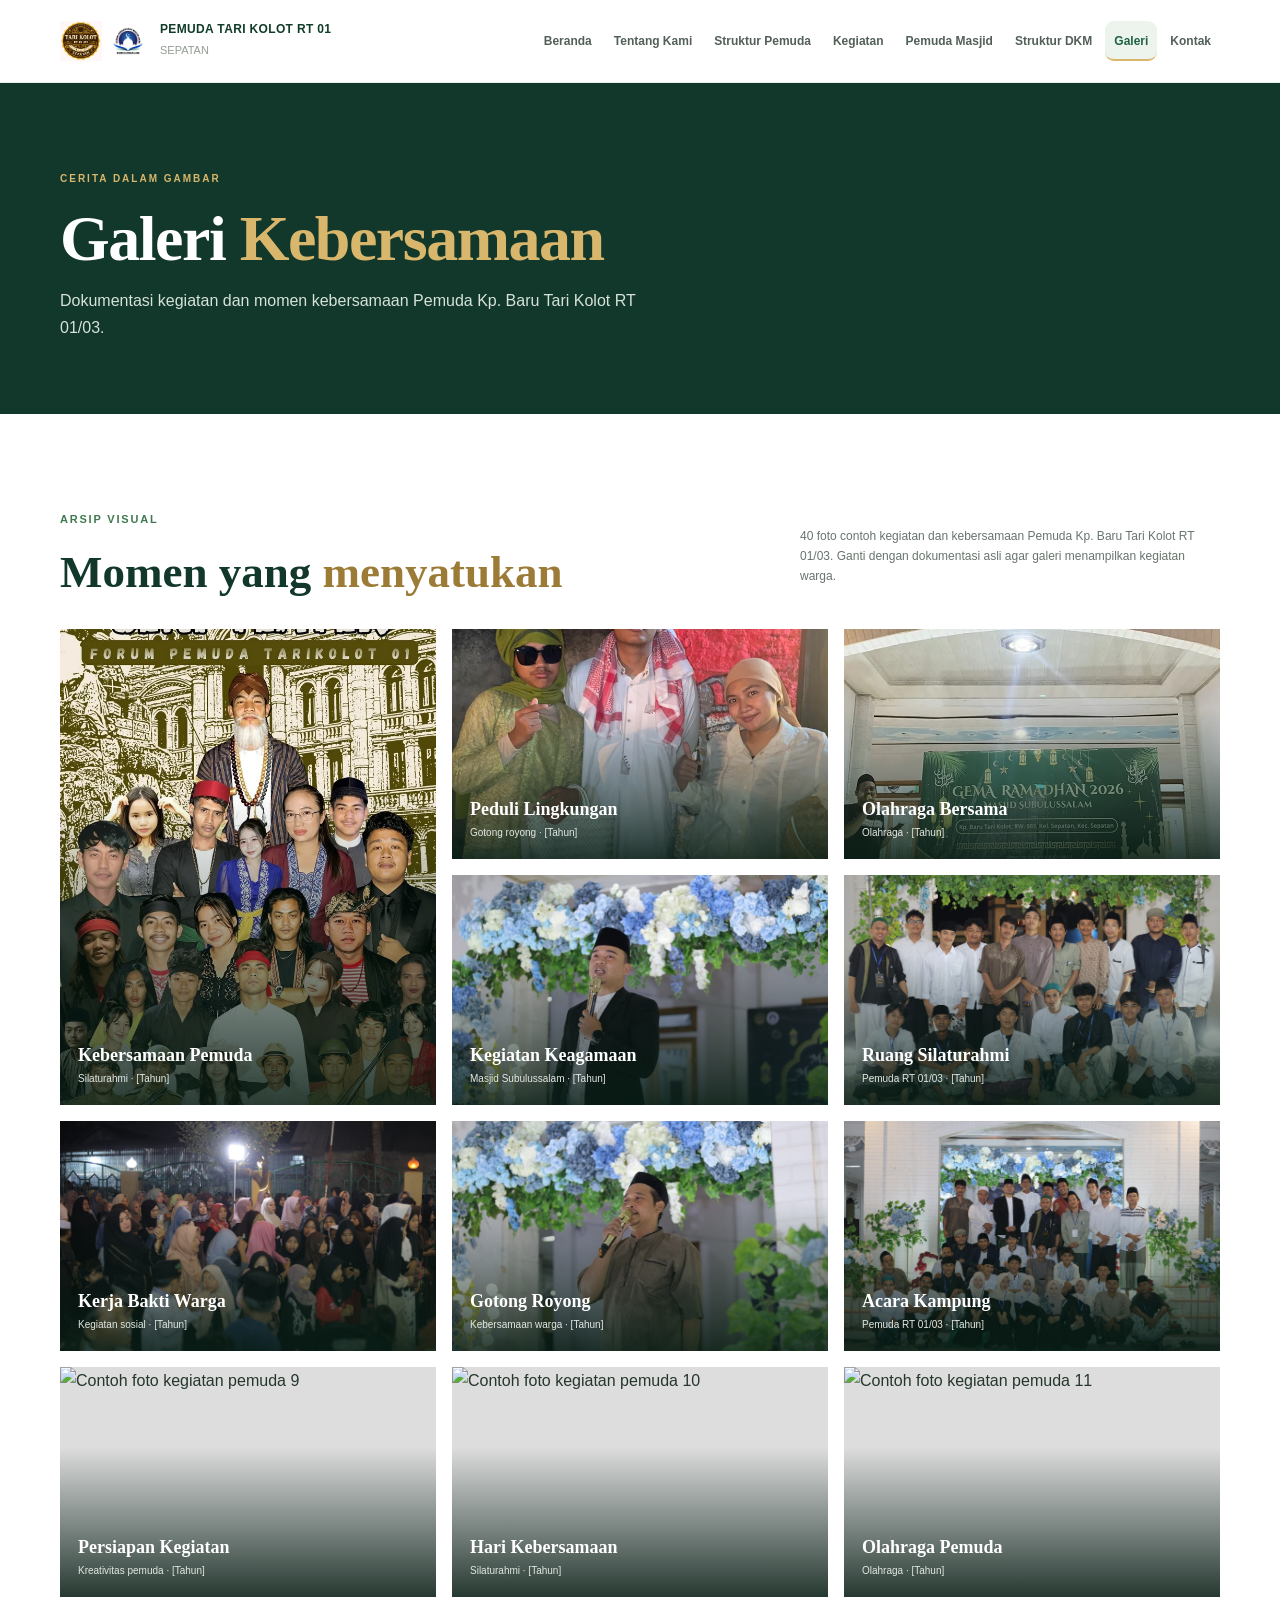
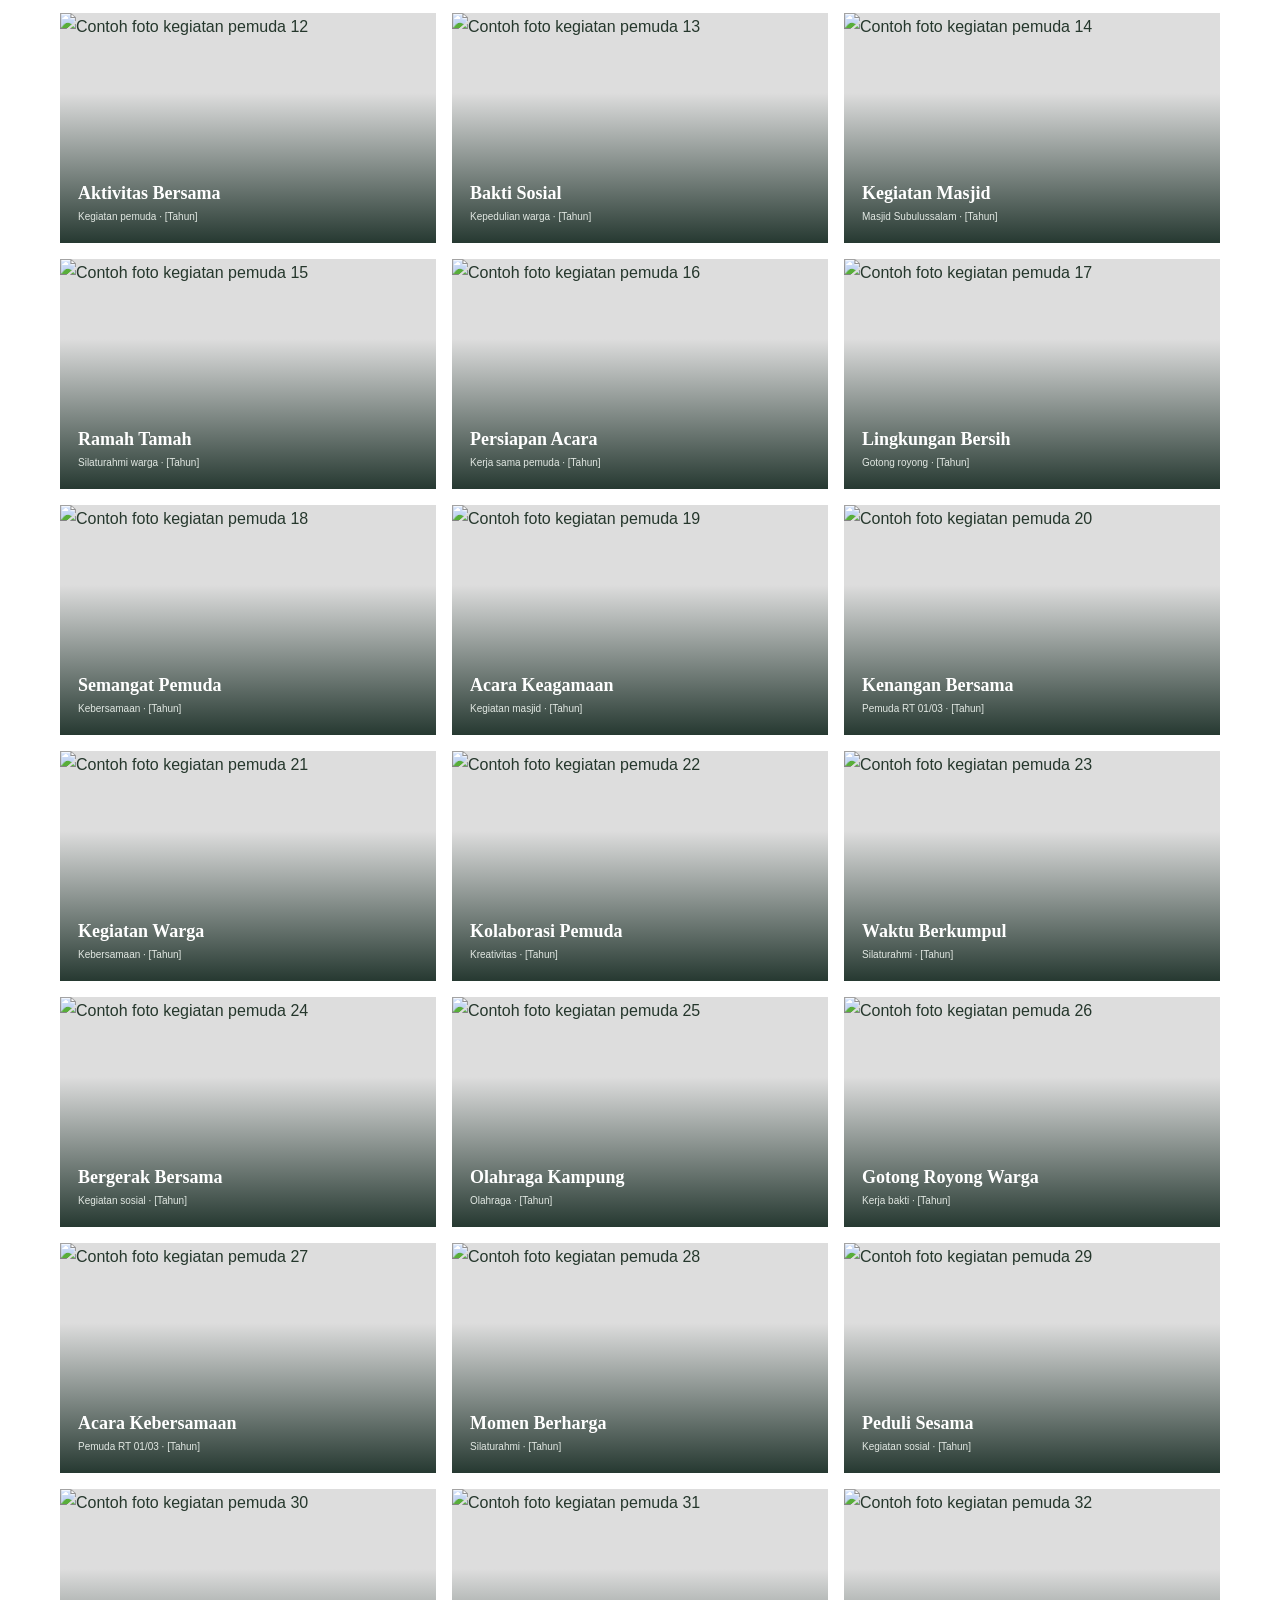
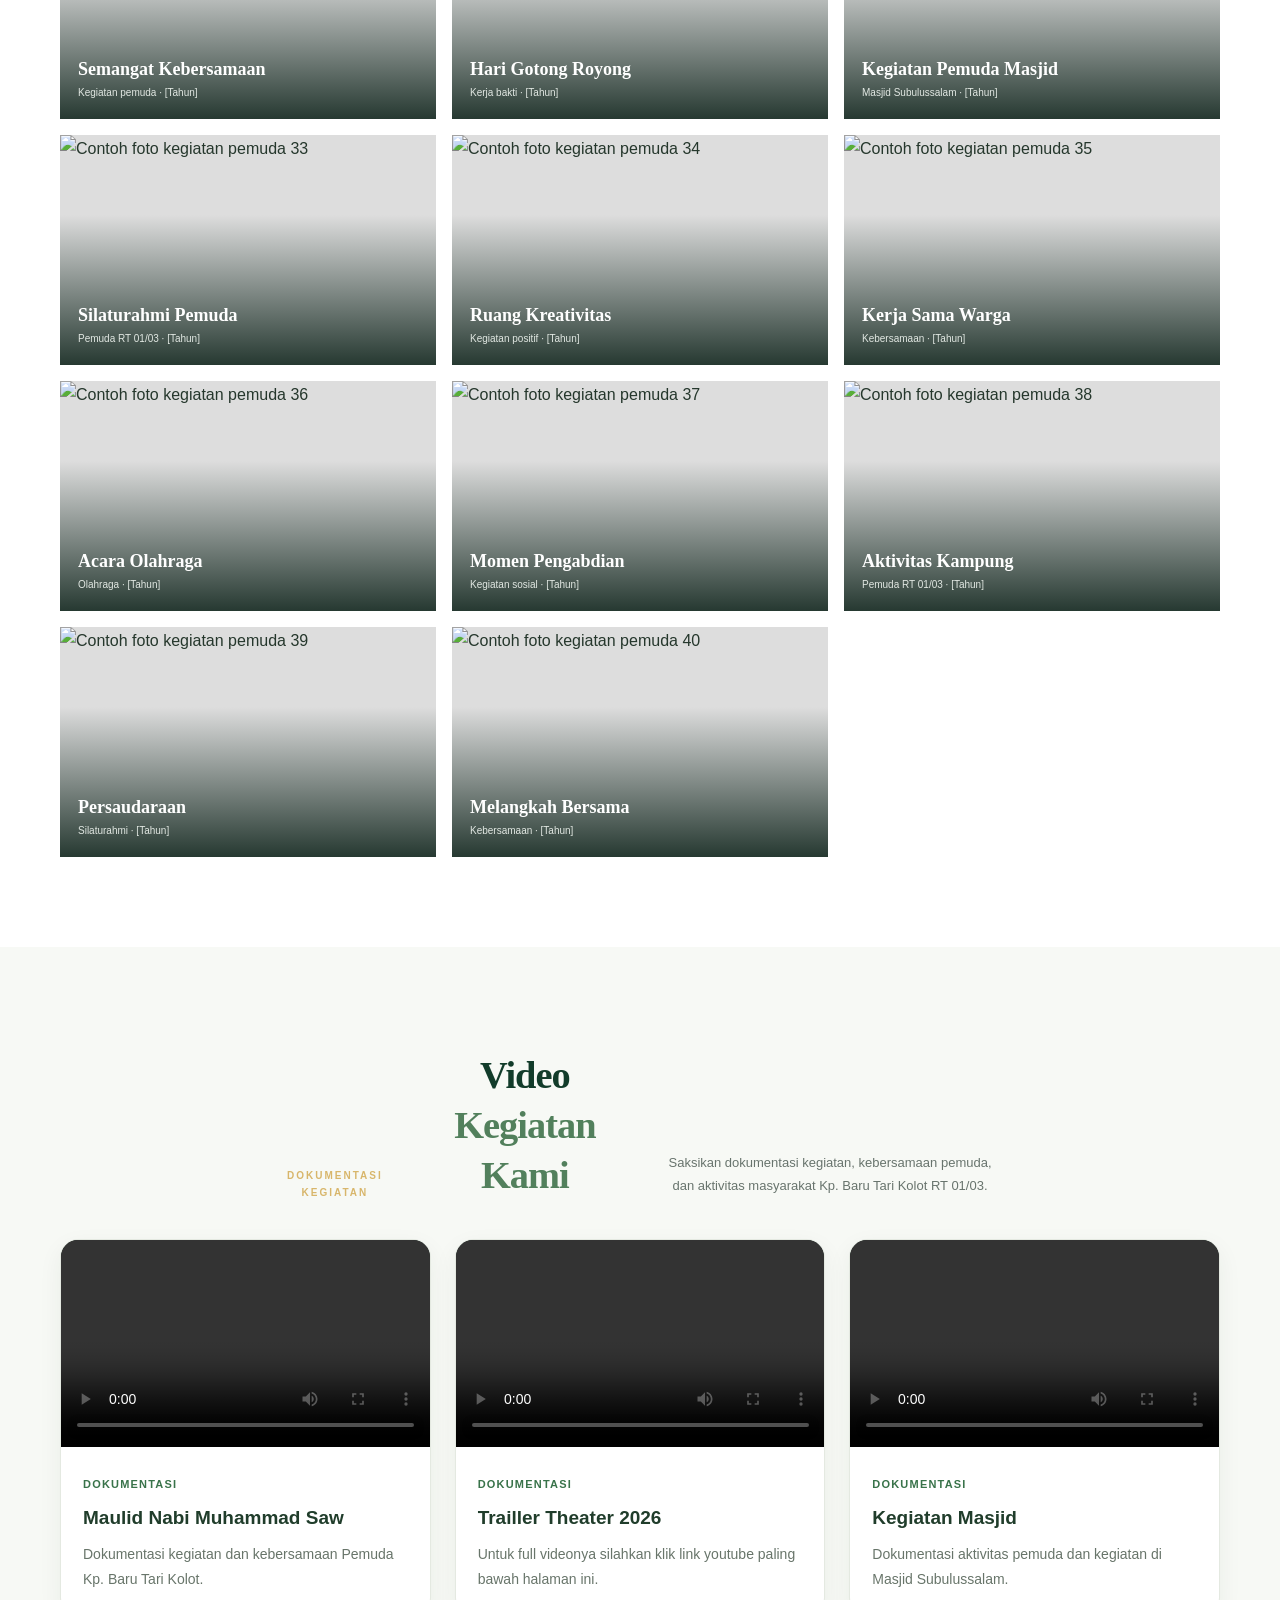
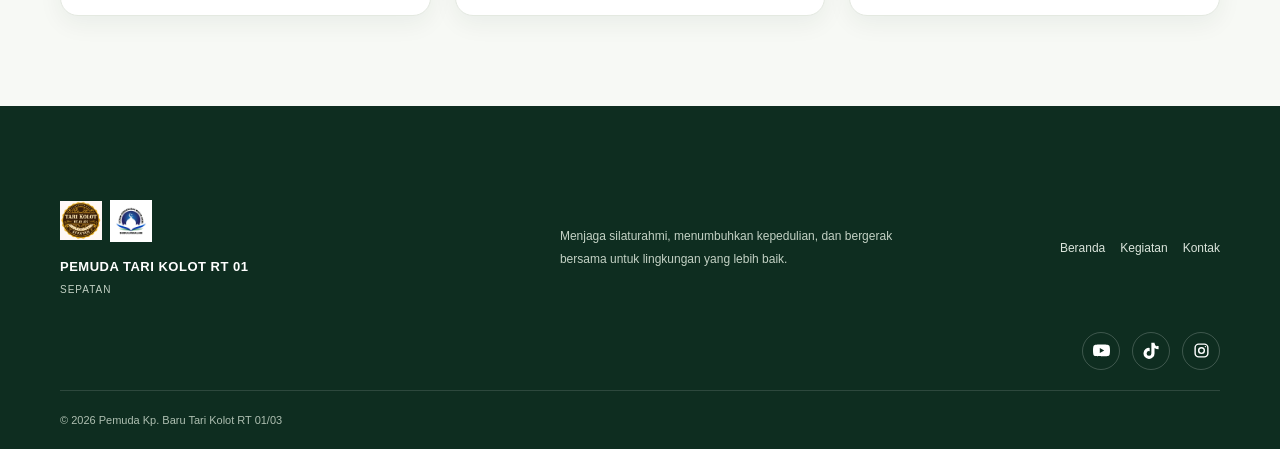
==== commit d26f410d: "first commito9" ====
--- a/galeri.html
+++ b/galeri.html
@@ -22,8 +22,8 @@
     </div>
 
     <span class="logo-text">
-        <strong>Pemuda Tari Kolot RT 01/03</strong>
-        <small>Sepatan</small>
+        <strong>PEMUDA TARI KOLOT RT 01</strong>
+        <small>SEPATAN</small>
     </span>
 </a>
 
@@ -169,9 +169,15 @@
 
 </main>
 
-<footer class="site-footer"><div class="container footer-main">
-  <div class="footer-brand"><b>PEMUDA KAMPUNG BARU</b><small>TARI KOLOT · RT 01/03</small></div>
-  <p>Menjaga silaturahmi, menumbuhkan kepedulian, dan bergerak bersama.</p>
+<footer class="site-footer modern-footer"><div class="container footer-main">
+  <div class="footer-brand">
+    <div class="footer-logo-pair">
+      <img src="images/logo-pemuda.png" alt="Logo Pemuda">
+      <img src="images/logo-dkm.png" alt="Logo DKM">
+    </div>
+    <b>PEMUDA TARI KOLOT RT 01</b><small>SEPATAN</small>
+  </div>
+  <p>Menjaga silaturahmi, menumbuhkan kepedulian, dan bergerak bersama untuk lingkungan yang lebih baik.</p>
   <div class="footer-links"><a href="index.html">Beranda</a><a href="kegiatan.html">Kegiatan</a><a href="kontak.html">Kontak</a></div>
 </div><nav class="container footer-social" aria-label="Media sosial">
   <a href="https://www.youtube.com/watch?v=2nIrlugtnVo" aria-label="YouTube" title="YouTube" target="_blank" rel="noopener noreferrer"><svg class="social-icon youtube-icon" viewBox="0 0 24 24" aria-hidden="true"><path d="M23.5 6.2a3 3 0 0 0-2.1-2.1C19.6 3.6 12 3.6 12 3.6s-7.6 0-9.4.5A3 3 0 0 0 .5 6.2 31 31 0 0 0 0 12a31 31 0 0 0 .5 5.8 3 3 0 0 0 2.1 2.1c1.8.5 9.4.5 9.4.5s7.6 0 9.4-.5a3 3 0 0 0 2.1-2.1A31 31 0 0 0 24 12a31 31 0 0 0-.5-5.8ZM9.6 15.6V8.4l6.3 3.6-6.3 3.6Z"/></svg></a>
--- a/style.css
+++ b/style.css
@@ -1956,3 +1956,1019 @@
     padding: 18px;
   }
 }
+
+/* =========================================
+   MODERN HOMEPAGE - PEMUDA TARI KOLOT
+========================================= */
+
+:root {
+  --home-green: #123c2a;
+  --home-green-light: #1e6242;
+  --home-gold: #e5c477;
+  --home-cream: #f7f8f3;
+  --home-text: #25372c;
+  --home-muted: #68776c;
+}
+
+body {
+  font-family: "DM Sans", sans-serif;
+  color: var(--home-text);
+}
+
+h1, h2, h3, .logo-text {
+  font-family: "Plus Jakarta Sans", sans-serif;
+}
+
+/* HEADER */
+
+.site-header {
+  position: sticky;
+  top: 0;
+  z-index: 1000;
+  background: rgba(255, 255, 255, 0.96);
+  border-bottom: 1px solid rgba(27, 65, 43, 0.09);
+  backdrop-filter: blur(16px);
+  -webkit-backdrop-filter: blur(16px);
+}
+
+.nav-wrap {
+  min-height: 82px;
+  gap: 24px;
+}
+
+.logo {
+  gap: 11px;
+  flex-shrink: 0;
+}
+
+.logo-images {
+  display: flex;
+  align-items: center;
+  gap: 5px;
+}
+
+.logo-images img {
+  width: 42px;
+  height: 42px;
+  object-fit: contain;
+}
+
+.logo-text strong {
+  color: var(--home-green);
+  font-size: 12px;
+  letter-spacing: 0.35px;
+}
+
+.logo-text small {
+  color: #788479;
+  font-size: 11px;
+}
+
+.main-nav {
+  gap: 4px;
+}
+
+.main-nav a {
+  padding: 10px 9px;
+  border-radius: 9px;
+  font-size: 12px;
+  font-weight: 600;
+  transition: background 0.2s ease, color 0.2s ease;
+}
+
+.main-nav a:hover,
+.main-nav a.active {
+  color: var(--home-green-light);
+  background: #edf4ed;
+}
+
+/* HERO */
+
+.hero-modern {
+  min-height: 650px;
+  display: flex;
+  align-items: center;
+  position: relative;
+  overflow: hidden;
+  isolation: isolate;
+  background-color: #123c2a;
+
+  /*
+    Background memakai foto hero lama.
+    Ganti gambar jika ingin menggunakan foto lain.
+  */
+  background-image:
+    linear-gradient(
+      90deg,
+      rgba(10, 35, 24, 0.94) 0%,
+      rgba(15, 48, 32, 0.82) 53%,
+      rgba(12, 39, 27, 0.45) 100%
+    ),
+    url("images/background-pemuda.jpg");
+
+  background-size: cover;
+  background-position: center;
+  background-repeat: no-repeat;
+}
+
+.hero-modern::before {
+  content: "";
+  position: absolute;
+  z-index: -1;
+  width: 460px;
+  height: 460px;
+  right: -120px;
+  top: -130px;
+  border: 1px solid rgba(229, 196, 119, 0.20);
+  border-radius: 50%;
+  box-shadow:
+    0 0 0 45px rgba(229, 196, 119, 0.035),
+    0 0 0 95px rgba(229, 196, 119, 0.025);
+  pointer-events: none;
+}
+
+.hero-modern .hero-overlay {
+  position: absolute;
+  inset: 0;
+  z-index: -1;
+  background:
+    radial-gradient(
+      ellipse at 80% 20%,
+      rgba(66, 121, 77, 0.18),
+      transparent 50%
+    );
+}
+
+.hero-modern .hero-content {
+  width: 100%;
+  padding-top: 90px;
+  padding-bottom: 35px;
+  color: #ffffff;
+}
+
+.hero-badge {
+  display: inline-flex;
+  align-items: center;
+  gap: 10px;
+  margin-bottom: 28px;
+  padding: 10px 14px;
+  color: #f1dfae;
+  border: 1px solid rgba(229, 196, 119, 0.32);
+  border-radius: 100px;
+  background: rgba(255, 255, 255, 0.055);
+  font-size: 10px;
+  font-weight: 700;
+  letter-spacing: 1.5px;
+}
+
+.hero-badge-dot {
+  width: 7px;
+  height: 7px;
+  border-radius: 50%;
+  background: var(--home-gold);
+  box-shadow: 0 0 12px rgba(229, 196, 119, 0.7);
+}
+
+.hero-modern h1 {
+  max-width: 850px;
+  margin: 0;
+  color: #ffffff;
+  font-size: clamp(38px, 5.5vw, 68px);
+  font-weight: 800;
+  line-height: 1.14;
+  letter-spacing: -2.4px;
+  text-wrap: balance;
+}
+
+.hero-modern h1 em {
+  display: block;
+  margin-top: 7px;
+  color: var(--home-gold);
+  font-style: normal;
+}
+
+.hero-description {
+  max-width: 610px;
+  margin: 26px 0 0;
+  color: rgba(255, 255, 255, 0.82);
+  font-size: 16px;
+  line-height: 1.95;
+}
+
+.hero-modern .hero-actions {
+  display: flex;
+  flex-wrap: wrap;
+  gap: 13px;
+  margin-top: 32px;
+}
+
+.hero-modern .btn {
+  min-height: 49px;
+  display: inline-flex;
+  align-items: center;
+  justify-content: center;
+  gap: 12px;
+  padding: 14px 21px;
+  border-radius: 9px;
+  font-size: 13px;
+  font-weight: 700;
+  text-decoration: none;
+  transition: transform 0.2s ease, background 0.2s ease;
+}
+
+.hero-modern .btn:hover {
+  transform: translateY(-2px);
+}
+
+.hero-modern .btn-gold {
+  color: #183b29;
+  background: var(--home-gold);
+  border: 1px solid var(--home-gold);
+}
+
+.hero-modern .btn-gold:hover {
+  background: #f0d594;
+}
+
+.hero-modern .btn-outline {
+  color: #ffffff;
+  background: rgba(255, 255, 255, 0.07);
+  border: 1px solid rgba(255, 255, 255, 0.35);
+}
+
+.hero-modern .btn-outline:hover {
+  background: rgba(255, 255, 255, 0.14);
+}
+
+.hero-bottom {
+  display: flex;
+  align-items: center;
+  justify-content: space-between;
+  gap: 20px;
+  margin-top: 75px;
+  padding-top: 23px;
+  border-top: 1px solid rgba(255, 255, 255, 0.17);
+}
+
+.hero-location {
+  display: flex;
+  align-items: center;
+  gap: 12px;
+}
+
+.hero-location-icon {
+  width: 39px;
+  height: 39px;
+  display: flex;
+  align-items: center;
+  justify-content: center;
+  color: var(--home-gold);
+  border: 1px solid rgba(229, 196, 119, 0.35);
+  border-radius: 10px;
+  font-size: 21px;
+}
+
+.hero-location strong,
+.hero-location small {
+  display: block;
+}
+
+.hero-location strong {
+  color: #ffffff;
+  font-size: 12px;
+}
+
+.hero-location small {
+  margin-top: 4px;
+  color: rgba(255, 255, 255, 0.65);
+  font-size: 11px;
+}
+
+.hero-motto {
+  color: #f0d594;
+  font-size: 10px;
+  font-weight: 800;
+  letter-spacing: 1.8px;
+}
+
+/* SECTION UMUM */
+
+.section {
+  padding-top: 90px;
+  padding-bottom: 90px;
+}
+
+.section-tag {
+  color: #3e7950;
+  font-size: 11px;
+  font-weight: 800;
+  letter-spacing: 1.8px;
+}
+
+.section-heading h2,
+.welcome-heading h2,
+.explore-heading h2 {
+  color: var(--home-green);
+  font-size: clamp(27px, 3vw, 39px);
+  line-height: 1.3;
+  letter-spacing: -1px;
+}
+
+.section-heading h2 em,
+.welcome-heading h2 em,
+.explore-heading h2 em {
+  color: #52805c;
+  font-style: normal;
+}
+
+/* SAMBUTAN */
+
+.welcome-section {
+  background: #ffffff;
+}
+
+.welcome-grid {
+  display: grid;
+  grid-template-columns: 0.95fr 1.05fr;
+  gap: 75px;
+  align-items: start;
+}
+
+.welcome-heading h2 {
+  margin-top: 18px;
+  margin-bottom: 0;
+}
+
+.welcome-heading h2 em {
+  display: block;
+  margin-top: 5px;
+  font-size: 0.77em;
+}
+
+.welcome-line {
+  width: 62px;
+  height: 3px;
+  margin-top: 27px;
+  border-radius: 4px;
+  background: var(--home-gold);
+}
+
+.welcome-small {
+  margin-top: 17px;
+  color: #778278;
+  font-size: 13px;
+}
+
+.welcome-content p {
+  margin: 0 0 18px;
+  color: #637065;
+  font-size: 15px;
+  line-height: 2;
+}
+
+.text-link {
+  display: inline-flex;
+  align-items: center;
+  gap: 12px;
+  margin-top: 9px;
+  color: #2c6c43;
+  font-size: 13px;
+  font-weight: 800;
+  text-decoration: none;
+}
+
+.text-link span {
+  transition: transform 0.2s ease;
+}
+
+.text-link:hover span {
+  transform: translateX(4px);
+}
+
+/* RUANG GERAK */
+
+.soft-section {
+  background: var(--home-cream);
+}
+
+.movement-heading,
+.explore-heading {
+  display: flex;
+  align-items: end;
+  justify-content: space-between;
+  gap: 35px;
+  margin-bottom: 36px;
+}
+
+.movement-heading h2,
+.explore-heading h2 {
+  max-width: 620px;
+  margin: 13px 0 0;
+}
+
+.movement-heading > p,
+.explore-heading > p {
+  max-width: 330px;
+  margin: 0 0 5px;
+  color: #738075;
+  font-size: 14px;
+  line-height: 1.9;
+}
+
+.modern-feature-grid {
+  display: grid;
+  grid-template-columns: repeat(3, minmax(0, 1fr));
+  gap: 22px;
+}
+
+.modern-feature {
+  display: flex;
+  flex-direction: column;
+  min-height: 290px;
+  padding: 27px;
+  border: 1px solid #e4e9e1;
+  border-radius: 17px;
+  background: #ffffff;
+  color: var(--home-text);
+  text-decoration: none;
+  box-shadow: 0 5px 18px rgba(25, 57, 34, 0.025);
+  transition: transform 0.25s ease, box-shadow 0.25s ease;
+}
+
+.modern-feature:hover {
+  transform: translateY(-6px);
+  box-shadow: 0 16px 32px rgba(25, 57, 34, 0.09);
+}
+
+.feature-top {
+  display: flex;
+  align-items: center;
+  justify-content: space-between;
+  margin-bottom: 27px;
+}
+
+.modern-feature .feature-icon {
+  width: 52px;
+  height: 52px;
+  display: flex;
+  align-items: center;
+  justify-content: center;
+  color: #2e7045;
+  background: #edf4eb;
+  border-radius: 14px;
+  font-size: 25px;
+}
+
+.feature-number {
+  color: #b1bdb1;
+  font-size: 12px;
+  font-weight: 800;
+  letter-spacing: 1px;
+}
+
+.modern-feature h3 {
+  margin: 0 0 12px;
+  color: #23452f;
+  font-size: 19px;
+  line-height: 1.5;
+}
+
+.modern-feature p {
+  margin: 0 0 22px;
+  color: #758075;
+  font-size: 13px;
+  line-height: 1.9;
+}
+
+.feature-link {
+  display: flex;
+  align-items: center;
+  justify-content: space-between;
+  gap: 12px;
+  margin-top: auto;
+  padding-top: 17px;
+  border-top: 1px solid #edf0eb;
+  color: #36734a;
+  font-size: 12px;
+  font-weight: 800;
+}
+
+/* QUOTE */
+
+.modern-quote {
+  position: relative;
+  overflow: hidden;
+  background: #153e2c;
+}
+
+.modern-quote::before {
+  content: "";
+  position: absolute;
+  width: 330px;
+  height: 330px;
+  right: -130px;
+  top: -180px;
+  border: 1px solid rgba(229, 196, 119, 0.17);
+  border-radius: 50%;
+  box-shadow: 0 0 0 35px rgba(229, 196, 119, 0.025);
+}
+
+.modern-quote .quote-inner {
+  position: relative;
+  max-width: 900px;
+  padding-top: 65px;
+  padding-bottom: 65px;
+  text-align: center;
+}
+
+.modern-quote .quote-mark {
+  color: var(--home-gold);
+  font-family: Georgia, serif;
+  font-size: 76px;
+  line-height: 0.9;
+}
+
+.modern-quote blockquote {
+  margin: 17px auto 25px;
+  color: #ffffff;
+  font-family: "Plus Jakarta Sans", sans-serif;
+  font-size: clamp(23px, 3vw, 34px);
+  font-weight: 600;
+  line-height: 1.65;
+  letter-spacing: -0.6px;
+}
+
+.quote-divider {
+  width: 46px;
+  height: 2px;
+  margin: 0 auto 20px;
+  background: var(--home-gold);
+}
+
+.modern-quote .quote-caption {
+  color: #e5c477;
+  font-size: 10px;
+  font-weight: 800;
+  letter-spacing: 2px;
+}
+
+/* JELAJAHI WEBSITE */
+
+.explore-section {
+  background: #ffffff;
+}
+
+.explore-heading {
+  margin-bottom: 32px;
+}
+
+.modern-quick-links {
+  border-top: 1px solid #e6ebe4;
+}
+
+.modern-quick-links > a {
+  display: grid;
+  grid-template-columns: 55px 1fr 30px;
+  align-items: center;
+  gap: 20px;
+  padding: 22px 10px;
+  border-bottom: 1px solid #e6ebe4;
+  text-decoration: none;
+  transition: padding 0.2s ease, background 0.2s ease;
+}
+
+.modern-quick-links > a:hover {
+  padding-right: 18px;
+  padding-left: 18px;
+  background: #f7f9f5;
+}
+
+.quick-number {
+  color: #9eaa9f;
+  font-family: "Plus Jakarta Sans", sans-serif;
+  font-size: 16px;
+  font-weight: 800;
+}
+
+.quick-text b,
+.quick-text small {
+  display: block;
+}
+
+.quick-text b {
+  color: #24472f;
+  font-size: 15px;
+}
+
+.quick-text small {
+  margin-top: 5px;
+  color: #7b867d;
+  font-size: 12px;
+  line-height: 1.7;
+}
+
+.modern-quick-links i {
+  color: #36734a;
+  font-size: 22px;
+  font-style: normal;
+  text-align: right;
+}
+
+/* CALL TO ACTION */
+
+.contact-cta-section {
+  padding-top: 0;
+  background: #ffffff;
+}
+
+.home-cta {
+  display: flex;
+  align-items: center;
+  justify-content: space-between;
+  gap: 35px;
+  padding: 43px;
+  color: #ffffff;
+  background: linear-gradient(120deg, #153e2b, #245d3d);
+  border-radius: 20px;
+}
+
+.home-cta-content {
+  max-width: 650px;
+}
+
+.cta-eyebrow {
+  color: var(--home-gold);
+  font-size: 10px;
+  font-weight: 800;
+  letter-spacing: 1.8px;
+}
+
+.home-cta h2 {
+  margin: 15px 0;
+  color: #ffffff;
+  font-size: clamp(24px, 3vw, 34px);
+  line-height: 1.4;
+}
+
+.home-cta h2 em {
+  color: var(--home-gold);
+  font-style: normal;
+}
+
+.home-cta p {
+  max-width: 570px;
+  margin: 0;
+  color: rgba(255, 255, 255, 0.76);
+  font-size: 13px;
+  line-height: 1.9;
+}
+
+.home-cta .btn {
+  flex-shrink: 0;
+  display: inline-flex;
+  align-items: center;
+  justify-content: center;
+  gap: 12px;
+  padding: 15px 20px;
+  color: #183b29;
+  background: var(--home-gold);
+  border-radius: 9px;
+  font-size: 12px;
+  font-weight: 800;
+  text-decoration: none;
+}
+
+/* FOOTER */
+
+.modern-footer {
+  background: #0e2d20;
+  color: #ffffff;
+}
+
+.modern-footer .footer-main {
+  padding-top: 52px;
+  padding-bottom: 35px;
+  gap: 30px;
+}
+
+.footer-logo-pair {
+  display: flex;
+  align-items: center;
+  gap: 8px;
+  margin-bottom: 16px;
+}
+
+.footer-logo-pair img {
+  width: 42px;
+  height: 42px;
+  object-fit: contain;
+}
+
+.modern-footer .footer-brand b {
+  display: block;
+  color: #ffffff;
+  font-size: 13px;
+  letter-spacing: 0.5px;
+}
+
+.modern-footer .footer-brand small {
+  display: block;
+  margin-top: 7px;
+  color: #c3d1c4;
+  font-size: 10px;
+  letter-spacing: 1px;
+}
+
+.modern-footer .footer-main > p {
+  max-width: 350px;
+  color: #c3d1c4;
+  font-size: 12px;
+  line-height: 1.9;
+}
+
+.modern-footer .footer-links {
+  display: flex;
+  flex-wrap: wrap;
+  gap: 15px;
+}
+
+.modern-footer .footer-links a {
+  color: #dbe5dc;
+  font-size: 12px;
+  text-decoration: none;
+}
+
+.modern-footer .footer-links a:hover {
+  color: var(--home-gold);
+}
+
+.footer-social-wrap {
+  display: flex;
+  align-items: center;
+  justify-content: space-between;
+  gap: 20px;
+  padding-top: 22px;
+  padding-bottom: 22px;
+  border-top: 1px solid rgba(255, 255, 255, 0.13);
+}
+
+.footer-social-label {
+  color: #c3d1c4;
+  font-size: 10px;
+  font-weight: 700;
+  letter-spacing: 1.4px;
+}
+
+.modern-footer .footer-social {
+  display: flex;
+  align-items: center;
+  gap: 12px;
+}
+
+.modern-footer .footer-social a {
+  width: 38px;
+  height: 38px;
+  display: flex;
+  align-items: center;
+  justify-content: center;
+  border: 1px solid rgba(255, 255, 255, 0.2);
+  border-radius: 50%;
+  transition: background 0.2s ease, transform 0.2s ease;
+}
+
+.modern-footer .footer-social a:hover {
+  background: rgba(255, 255, 255, 0.12);
+  transform: translateY(-3px);
+}
+
+.modern-footer .social-icon {
+  width: 17px;
+  height: 17px;
+  fill: #ffffff;
+}
+
+.modern-footer .instagram-icon {
+  fill: none;
+  stroke: #ffffff;
+  stroke-width: 2;
+}
+
+.modern-footer .instagram-dot {
+  fill: #ffffff;
+  stroke: none;
+}
+
+.modern-footer .footer-bottom {
+  display: flex;
+  justify-content: space-between;
+  gap: 20px;
+  padding-top: 20px;
+  padding-bottom: 20px;
+  border-top: 1px solid rgba(255, 255, 255, 0.13);
+  color: #aebfb1;
+  font-size: 11px;
+}
+
+/* TABLET */
+
+@media (max-width: 1000px) {
+  .nav-wrap {
+    gap: 14px;
+  }
+
+  .main-nav {
+    gap: 1px;
+  }
+
+  .main-nav a {
+    padding: 9px 6px;
+    font-size: 11px;
+  }
+
+  .logo-images img {
+    width: 35px;
+    height: 35px;
+  }
+
+  .logo-text strong {
+    font-size: 10px;
+  }
+
+  .welcome-grid {
+    gap: 40px;
+  }
+}
+
+/* TABLET KECIL DAN HP */
+
+@media (max-width: 760px) {
+  .nav-wrap {
+    min-height: 72px;
+  }
+
+  .hero-modern {
+    min-height: auto;
+    background-position: center;
+  }
+
+  .hero-modern .hero-content {
+    padding-top: 75px;
+    padding-bottom: 30px;
+  }
+
+  .hero-modern h1 {
+    font-size: clamp(35px, 8vw, 52px);
+    letter-spacing: -1.4px;
+  }
+
+  .hero-description {
+    font-size: 14px;
+    line-height: 1.9;
+  }
+
+  .hero-bottom {
+    margin-top: 52px;
+  }
+
+  .section {
+    padding-top: 65px;
+    padding-bottom: 65px;
+  }
+
+  .welcome-grid {
+    grid-template-columns: 1fr;
+    gap: 28px;
+  }
+
+  .movement-heading,
+  .explore-heading {
+    display: block;
+  }
+
+  .movement-heading > p,
+  .explore-heading > p {
+    margin-top: 15px;
+  }
+
+  .modern-feature-grid {
+    grid-template-columns: 1fr;
+    gap: 15px;
+  }
+
+  .modern-feature {
+    min-height: auto;
+  }
+
+  .feature-top {
+    margin-bottom: 20px;
+  }
+
+  .modern-quote .quote-inner {
+    padding-top: 55px;
+    padding-bottom: 55px;
+  }
+
+  .home-cta {
+    align-items: flex-start;
+    flex-direction: column;
+    padding: 30px 25px;
+  }
+
+  .modern-footer .footer-main {
+    gap: 23px;
+  }
+}
+
+/* HP */
+
+@media (max-width: 480px) {
+  .logo {
+    gap: 7px;
+  }
+
+  .logo-images {
+    gap: 3px;
+  }
+
+  .logo-images img {
+    width: 31px;
+    height: 31px;
+  }
+
+  .logo-text strong {
+    font-size: 9px;
+  }
+
+  .logo-text small {
+    font-size: 10px;
+  }
+
+  .hero-modern .hero-content {
+    padding-top: 60px;
+  }
+
+  .hero-badge {
+    max-width: 100%;
+    font-size: 8px;
+    letter-spacing: 0.8px;
+  }
+
+  .hero-modern h1 {
+    font-size: 36px;
+    line-height: 1.22;
+  }
+
+  .hero-modern .hero-actions {
+    align-items: stretch;
+    flex-direction: column;
+  }
+
+  .hero-modern .btn {
+    width: 100%;
+  }
+
+  .hero-bottom {
+    align-items: flex-start;
+    flex-direction: column;
+    gap: 17px;
+    margin-top: 42px;
+  }
+
+  .hero-motto {
+    font-size: 9px;
+  }
+
+  .modern-quick-links > a {
+    grid-template-columns: 35px 1fr 20px;
+    gap: 12px;
+    padding: 19px 4px;
+  }
+
+  .quick-text b {
+    font-size: 13px;
+  }
+
+  .quick-text small {
+    font-size: 11px;
+  }
+
+  .home-cta {
+    padding: 25px 20px;
+    border-radius: 15px;
+  }
+
+  .home-cta .btn {
+    width: 100%;
+  }
+
+  .footer-social-wrap {
+    align-items: flex-start;
+    flex-direction: column;
+  }
+
+  .modern-footer .footer-bottom {
+    flex-direction: column;
+    gap: 9px;
+    line-height: 1.7;
+  }
+}
